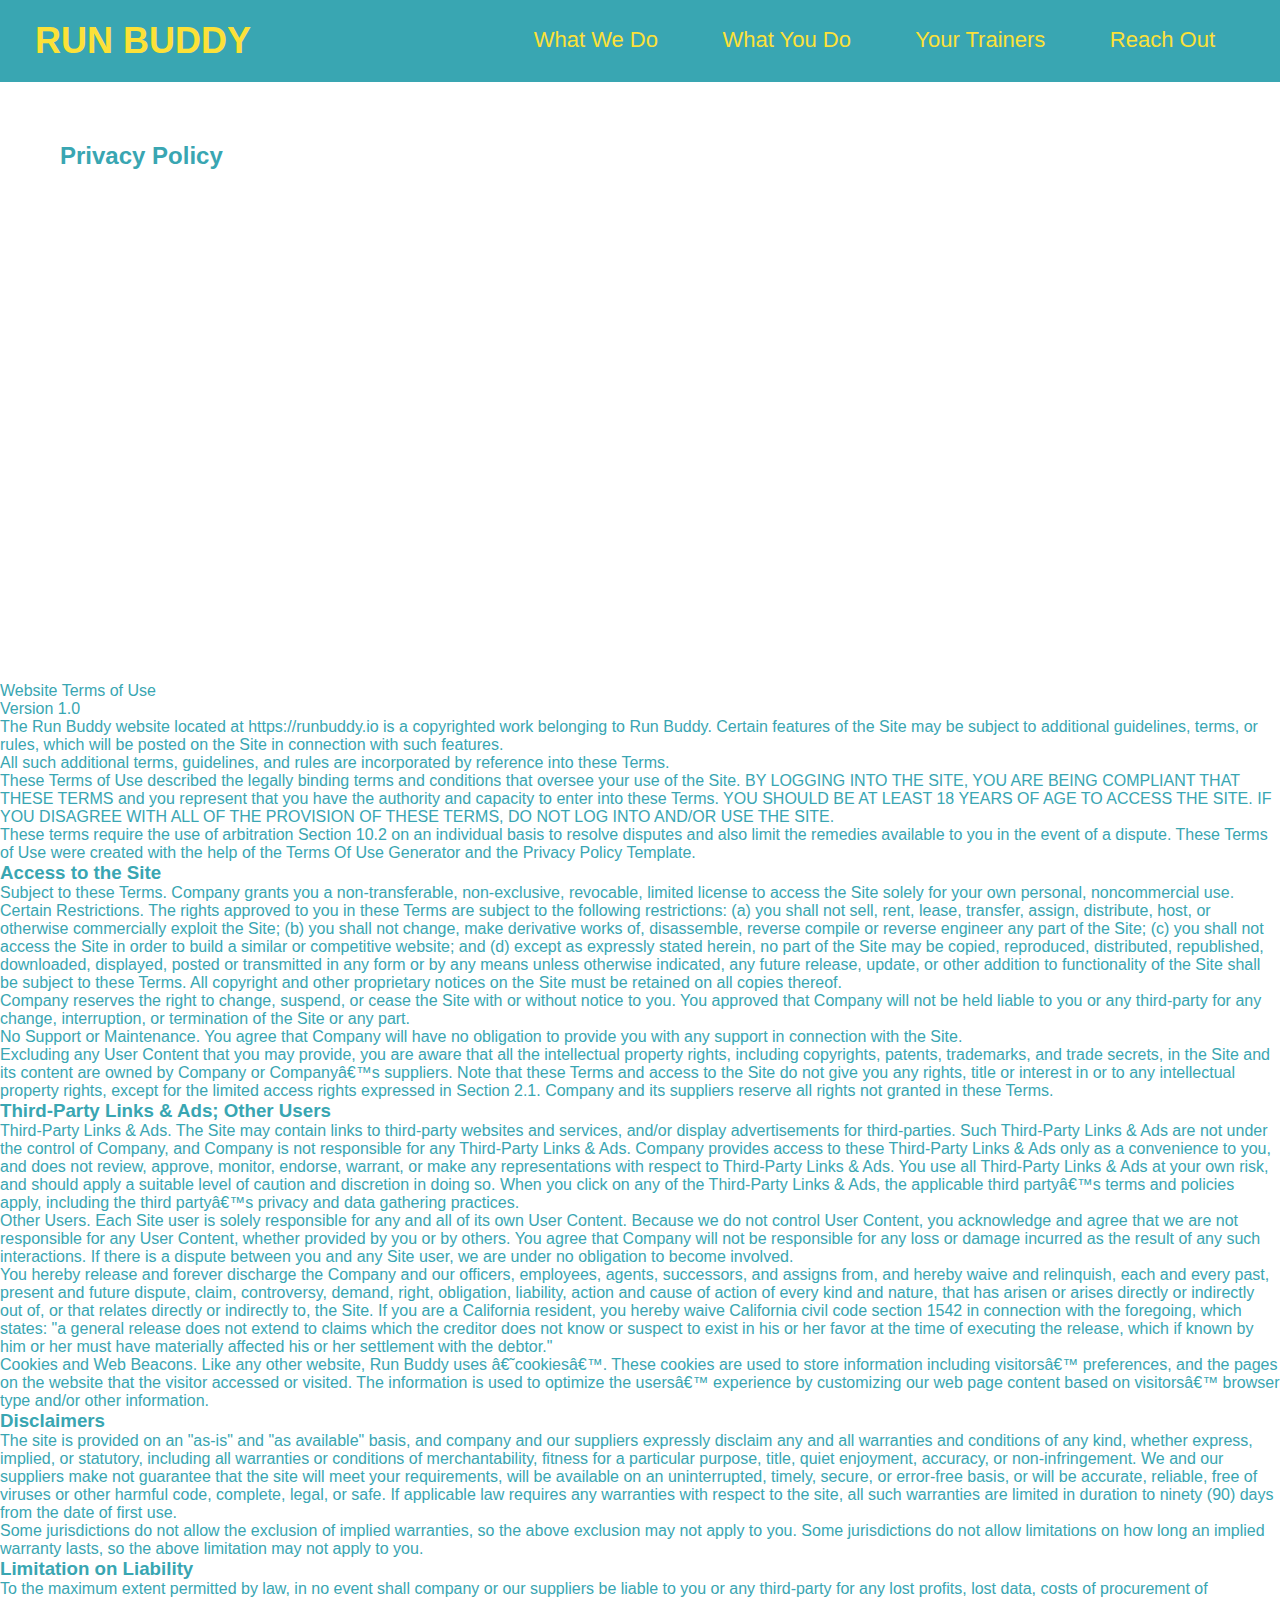
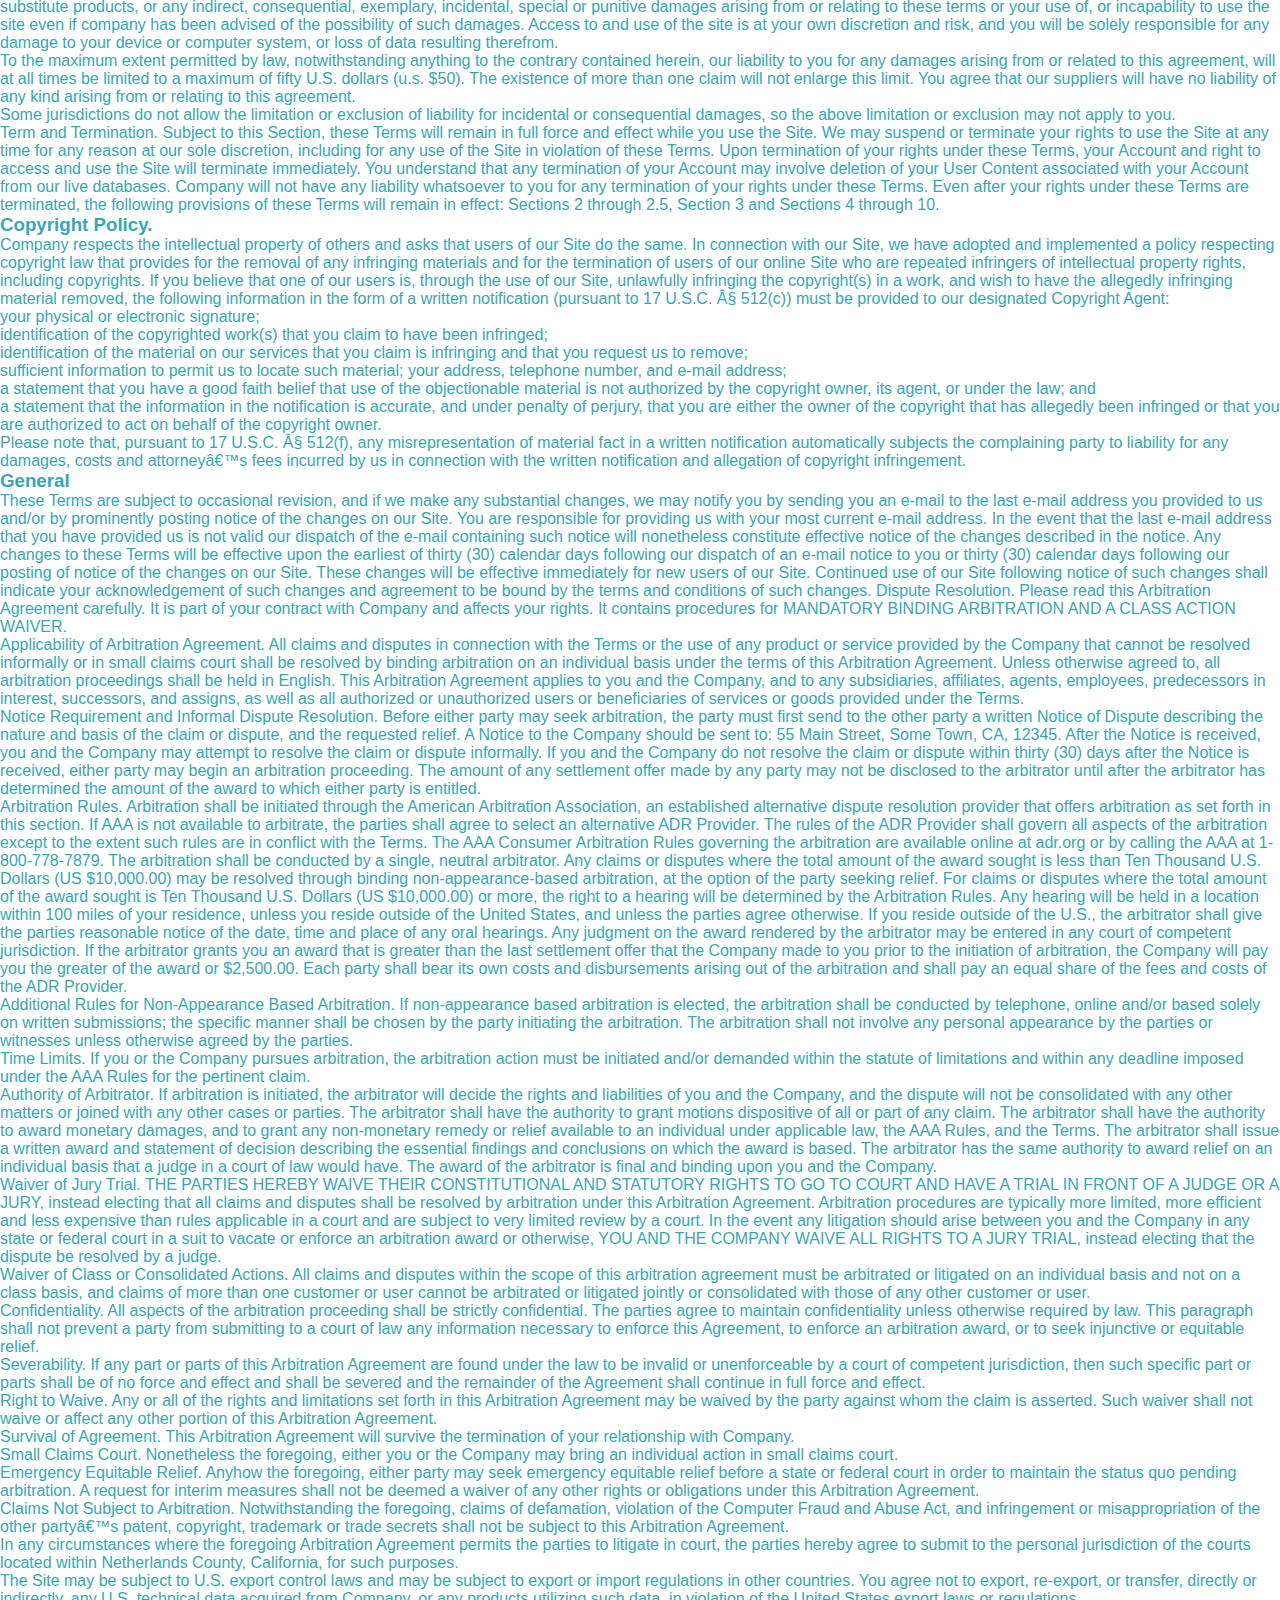
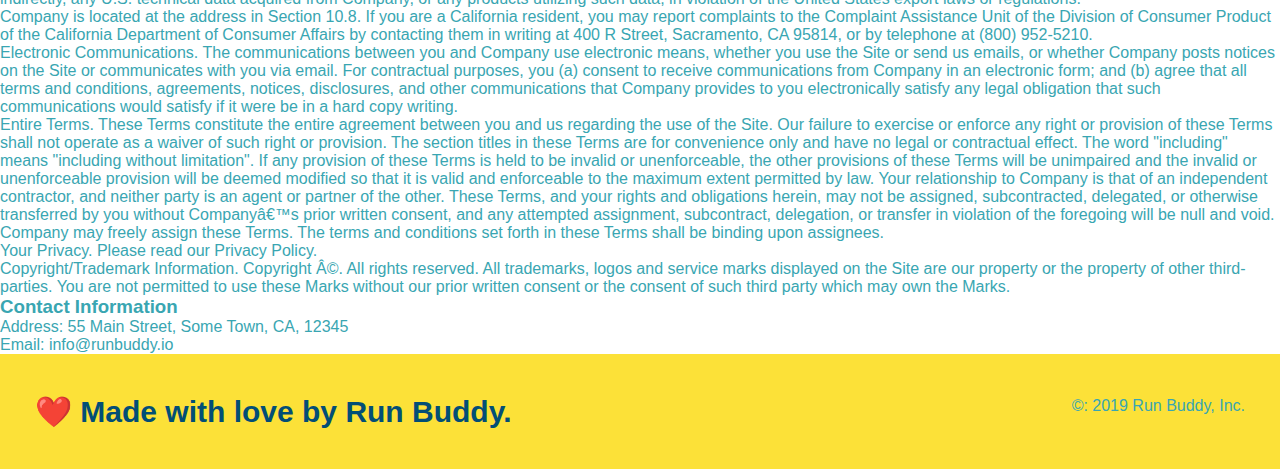
==== privacy-policy.html @ ba77aa6f "lesson 7" ====
<!DOCTYPE html>
<html lang="en">
    <head>
        <meta charset="UTF-8">
        <title>Privacy Policy - Run Buddy</title>
        <!-- link css file-->
        <link rel="stylesheet" href="./assets/css/style.css" />
        <link rel="stylesheet" href="./assets/css/secondary-styles.css" />
    </head>

    <body>
        <!-- navigation -->
        <header>
            <h1>
                <a href="/">RUN BUDDY</a>
            </h1>
            <nav>
                <!-- Unordered list element -->
                <ul>
                    <!-- List item element -->
                    <li>
                        <!-- Anchor element -->
                        <a href="./index.html#what-we-do">What We Do</a>
                    </li>
                    <li>
                        <a href="./index.html#what-you-do">What You Do</a>
                    </li>
                    <li>
                        <a href="./index.html#your-trainers">Your Trainers</a>
                    </li>
                    <li>
                        <a href="./index.html#reach-out">Reach Out</a>
                    </li>
                </ul>
            </nav>
        </header>

        <!-- Hero Section-->
        <section class="hero">
            <h2 class="page-title">
                Privacy Policy
            </h2>
        </section>

        <article class="secondary-content">
            
      <p>
        Website Terms of Use
      </p>

      <p>
        Version 1.0
      </p>

      <p>
        The Run Buddy website located at https://runbuddy.io is a copyrighted work belonging to Run Buddy. Certain
        features of the Site may be subject to additional guidelines, terms, or rules, which will be posted on the Site
        in connection with such features.
      </p>

      <p>
        All such additional terms, guidelines, and rules are incorporated by reference into these Terms.
      </p>

      <p>
        These Terms of Use described the legally binding terms and conditions that oversee your use of the Site. BY
        LOGGING INTO THE SITE, YOU ARE BEING COMPLIANT THAT THESE TERMS and you represent that you have the authority
        and capacity to enter into these Terms. YOU SHOULD BE AT LEAST 18 YEARS OF AGE TO ACCESS THE SITE. IF YOU
        DISAGREE WITH ALL OF THE PROVISION OF THESE TERMS, DO NOT LOG INTO AND/OR USE THE SITE.
      </p>

      <p>
        These terms require the use of arbitration Section 10.2 on an individual basis to resolve disputes and also
        limit the remedies available to you in the event of a dispute. These Terms of Use were created with the help of
        the Terms Of Use Generator and the Privacy Policy Template.
      </p>

      <h3>
        Access to the Site
      </h3>

      <p>
        Subject to these Terms. Company grants you a non-transferable, non-exclusive, revocable, limited license to
        access the Site solely for your own personal, noncommercial use.
      </p>

      <p>
        Certain Restrictions. The rights approved to you in these Terms are subject to the following restrictions: (a)
        you shall not sell, rent, lease, transfer, assign, distribute, host, or otherwise commercially exploit the Site;
        (b) you shall not change, make derivative works of, disassemble, reverse compile or reverse engineer any part of
        the Site; (c) you shall not access the Site in order to build a similar or competitive website; and (d) except
        as expressly stated herein, no part of the Site may be copied, reproduced, distributed, republished, downloaded,
        displayed, posted or transmitted in any form or by any means unless otherwise indicated, any future release,
        update, or other addition to functionality of the Site shall be subject to these Terms. All copyright and other
        proprietary notices on the Site must be retained on all copies thereof.
      </p>

      <p>
        Company reserves the right to change, suspend, or cease the Site with or without notice to you. You approved
        that Company will not be held liable to you or any third-party for any change, interruption, or termination of
        the Site or any part.
      </p>

      <p>
        No Support or Maintenance. You agree that Company will have no obligation to provide you with any support in
        connection with the Site.
      </p>

      <p>
        Excluding any User Content that you may provide, you are aware that all the intellectual property rights,
        including copyrights, patents, trademarks, and trade secrets, in the Site and its content are owned by Company
        or Companyâ€™s suppliers. Note that these Terms and access to the Site do not give you any rights, title or
        interest in or to any intellectual property rights, except for the limited access rights expressed in Section
        2.1. Company and its suppliers reserve all rights not granted in these Terms.
      </p>

      <h3>
        Third-Party Links & Ads; Other Users
      </h3>

      <p>
        Third-Party Links & Ads. The Site may contain links to third-party websites and services, and/or display
        advertisements for third-parties. Such Third-Party Links & Ads are not under the control of Company, and Company
        is not responsible for any Third-Party Links & Ads. Company provides access to these Third-Party Links & Ads
        only as a convenience to you, and does not review, approve, monitor, endorse, warrant, or make any
        representations with respect to Third-Party Links & Ads. You use all Third-Party Links & Ads at your own risk,
        and should apply a suitable level of caution and discretion in doing so. When you click on any of the
        Third-Party Links & Ads, the applicable third partyâ€™s terms and policies apply, including the third partyâ€™s
        privacy and data gathering practices.
      </p>

      <p>
        Other Users. Each Site user is solely responsible for any and all of its own User Content. Because we do not
        control User Content, you acknowledge and agree that we are not responsible for any User Content, whether
        provided by you or by others. You agree that Company will not be responsible for any loss or damage incurred as
        the result of any such interactions. If there is a dispute between you and any Site user, we are under no
        obligation to become involved.
      </p>

      <p>
        You hereby release and forever discharge the Company and our officers, employees, agents, successors, and
        assigns from, and hereby waive and relinquish, each and every past, present and future dispute, claim,
        controversy, demand, right, obligation, liability, action and cause of action of every kind and nature, that has
        arisen or arises directly or indirectly out of, or that relates directly or indirectly to, the Site. If you are
        a California resident, you hereby waive California civil code section 1542 in connection with the foregoing,
        which states: "a general release does not extend to claims which the creditor does not know or suspect to exist
        in his or her favor at the time of executing the release, which if known by him or her must have materially
        affected his or her settlement with the debtor."
      </p>

      <p>
        Cookies and Web Beacons. Like any other website, Run Buddy uses â€˜cookiesâ€™. These cookies are used to store
        information including visitorsâ€™ preferences, and the pages on the website that the visitor accessed or visited.
        The information is used to optimize the usersâ€™ experience by customizing our web page content based on visitorsâ€™
        browser type and/or other information.
      </p>

      <h3>
        Disclaimers
      </h3>

      <p>
        The site is provided on an "as-is" and "as available" basis, and company and our suppliers expressly disclaim
        any and all warranties and conditions of any kind, whether express, implied, or statutory, including all
        warranties or conditions of merchantability, fitness for a particular purpose, title, quiet enjoyment, accuracy,
        or non-infringement. We and our suppliers make not guarantee that the site will meet your requirements, will be
        available on an uninterrupted, timely, secure, or error-free basis, or will be accurate, reliable, free of
        viruses or other harmful code, complete, legal, or safe. If applicable law requires any warranties with respect
        to the site, all such warranties are limited in duration to ninety (90) days from the date of first use.
      </p>

      <p>
        Some jurisdictions do not allow the exclusion of implied warranties, so the above exclusion may not apply to
        you. Some jurisdictions do not allow limitations on how long an implied warranty lasts, so the above limitation
        may not apply to you.
      </p>

      <h3>
        Limitation on Liability
      </h3>

      <p>
        To the maximum extent permitted by law, in no event shall company or our suppliers be liable to you or any
        third-party for any lost profits, lost data, costs of procurement of substitute products, or any indirect,
        consequential, exemplary, incidental, special or punitive damages arising from or relating to these terms or
        your use of, or incapability to use the site even if company has been advised of the possibility of such
        damages. Access to and use of the site is at your own discretion and risk, and you will be solely responsible
        for any damage to your device or computer system, or loss of data resulting therefrom.
      </p>

      <p>
        To the maximum extent permitted by law, notwithstanding anything to the contrary contained herein, our liability
        to you for any damages arising from or related to this agreement, will at all times be limited to a maximum of
        fifty U.S. dollars (u.s. $50). The existence of more than one claim will not enlarge this limit. You agree that
        our suppliers will have no liability of any kind arising from or relating to this agreement.
      </p>

      <p>
        Some jurisdictions do not allow the limitation or exclusion of liability for incidental or consequential
        damages, so the above limitation or exclusion may not apply to you.
      </p>

      <p>
        Term and Termination. Subject to this Section, these Terms will remain in full force and effect while you use
        the Site. We may suspend or terminate your rights to use the Site at any time for any reason at our sole
        discretion, including for any use of the Site in violation of these Terms. Upon termination of your rights under
        these Terms, your Account and right to access and use the Site will terminate immediately. You understand that
        any termination of your Account may involve deletion of your User Content associated with your Account from our
        live databases. Company will not have any liability whatsoever to you for any termination of your rights under
        these Terms. Even after your rights under these Terms are terminated, the following provisions of these Terms
        will remain in effect: Sections 2 through 2.5, Section 3 and Sections 4 through 10.
      </p>

      <h3>
        Copyright Policy.
      </h3>

      <p>
        Company respects the intellectual property of others and asks that users of our Site do the same. In connection
        with our Site, we have adopted and implemented a policy respecting copyright law that provides for the removal
        of any infringing materials and for the termination of users of our online Site who are repeated infringers of
        intellectual property rights, including copyrights. If you believe that one of our users is, through the use of
        our Site, unlawfully infringing the copyright(s) in a work, and wish to have the allegedly infringing material
        removed, the following information in the form of a written notification (pursuant to 17 U.S.C. Â§ 512(c)) must
        be provided to our designated Copyright Agent:
      </p>

      <ul>
        <li>
          your physical or electronic signature;
        </li>
        <li>
          identification of the copyrighted work(s) that you claim to have been infringed;
        </li>
        <li>
          identification of the material on our services that you claim is infringing and that you request us to remove;
        </li>
        <li>
          sufficient information to permit us to locate such material; your address, telephone number, and e-mail
          address;
        </li>
        <li>
          a statement that you have a good faith belief that use of the objectionable material is not authorized by the
          copyright owner, its agent, or under the law; and
        </li>
        <li>
          a statement that the information in the notification is accurate, and under penalty of perjury, that you are
          either the owner of the copyright that has allegedly been infringed or that you are authorized to act on
          behalf of the copyright owner.
        </li>
      </ul>

      <p>
        Please note that, pursuant to 17 U.S.C. Â§ 512(f), any misrepresentation of material fact in a written
        notification automatically subjects the complaining party to liability for any damages, costs and attorneyâ€™s
        fees incurred by us in connection with the written notification and allegation of copyright infringement.
      </p>

      <h3>
        General
      </h3>

      <p>
        These Terms are subject to occasional revision, and if we make any substantial changes, we may notify you by
        sending you an e-mail to the last e-mail address you provided to us and/or by prominently posting notice of the
        changes on our Site. You are responsible for providing us with your most current e-mail address. In the event
        that the last e-mail address that you have provided us is not valid our dispatch of the e-mail containing such
        notice will nonetheless constitute effective notice of the changes described in the notice. Any changes to these
        Terms will be effective upon the earliest of thirty (30) calendar days following our dispatch of an e-mail
        notice to you or thirty (30) calendar days following our posting of notice of the changes on our Site. These
        changes will be effective immediately for new users of our Site. Continued use of our Site following notice of
        such changes shall indicate your acknowledgement of such changes and agreement to be bound by the terms and
        conditions of such changes. Dispute Resolution. Please read this Arbitration Agreement carefully. It is part of
        your contract with Company and affects your rights. It contains procedures for MANDATORY BINDING ARBITRATION AND
        A CLASS ACTION WAIVER.
      </p>

      <p>
        Applicability of Arbitration Agreement. All claims and disputes in connection with the Terms or the use of any
        product or service provided by the Company that cannot be resolved informally or in small claims court shall be
        resolved by binding arbitration on an individual basis under the terms of this Arbitration Agreement. Unless
        otherwise agreed to, all arbitration proceedings shall be held in English. This Arbitration Agreement applies to
        you and the Company, and to any subsidiaries, affiliates, agents, employees, predecessors in interest,
        successors, and assigns, as well as all authorized or unauthorized users or beneficiaries of services or goods
        provided under the Terms.
      </p>

      <p>
        Notice Requirement and Informal Dispute Resolution. Before either party may seek arbitration, the party must
        first send to the other party a written Notice of Dispute describing the nature and basis of the claim or
        dispute, and the requested relief. A Notice to the Company should be sent to: 55 Main Street, Some Town, CA,
        12345. After the Notice is received, you and the Company may attempt to resolve the claim or dispute informally.
        If you and the Company do not resolve the claim or dispute within thirty (30) days after the Notice is received,
        either party may begin an arbitration proceeding. The amount of any settlement offer made by any party may not
        be disclosed to the arbitrator until after the arbitrator has determined the amount of the award to which either
        party is entitled.
      </p>

      <p>
        Arbitration Rules. Arbitration shall be initiated through the American Arbitration Association, an established
        alternative dispute resolution provider that offers arbitration as set forth in this section. If AAA is not
        available to arbitrate, the parties shall agree to select an alternative ADR Provider. The rules of the ADR
        Provider shall govern all aspects of the arbitration except to the extent such rules are in conflict with the
        Terms. The AAA Consumer Arbitration Rules governing the arbitration are available online at adr.org or by
        calling the AAA at 1-800-778-7879. The arbitration shall be conducted by a single, neutral arbitrator. Any
        claims or disputes where the total amount of the award sought is less than Ten Thousand U.S. Dollars (US
        $10,000.00) may be resolved through binding non-appearance-based arbitration, at the option of the party seeking
        relief. For claims or disputes where the total amount of the award sought is Ten Thousand U.S. Dollars (US
        $10,000.00) or more, the right to a hearing will be determined by the Arbitration Rules. Any hearing will be
        held in a location within 100 miles of your residence, unless you reside outside of the United States, and
        unless the parties agree otherwise. If you reside outside of the U.S., the arbitrator shall give the parties
        reasonable notice of the date, time and place of any oral hearings. Any judgment on the award rendered by the
        arbitrator may be entered in any court of competent jurisdiction. If the arbitrator grants you an award that is
        greater than the last settlement offer that the Company made to you prior to the initiation of arbitration, the
        Company will pay you the greater of the award or $2,500.00. Each party shall bear its own costs and
        disbursements arising out of the arbitration and shall pay an equal share of the fees and costs of the ADR
        Provider.
      </p>

      <p>
        Additional Rules for Non-Appearance Based Arbitration. If non-appearance based arbitration is elected, the
        arbitration shall be conducted by telephone, online and/or based solely on written submissions; the specific
        manner shall be chosen by the party initiating the arbitration. The arbitration shall not involve any personal
        appearance by the parties or witnesses unless otherwise agreed by the parties.
      </p>

      <p>
        Time Limits. If you or the Company pursues arbitration, the arbitration action must be initiated and/or demanded
        within the statute of limitations and within any deadline imposed under the AAA Rules for the pertinent claim.
      </p>

      <p>
        Authority of Arbitrator. If arbitration is initiated, the arbitrator will decide the rights and liabilities of
        you and the Company, and the dispute will not be consolidated with any other matters or joined with any other
        cases or parties. The arbitrator shall have the authority to grant motions dispositive of all or part of any
        claim. The arbitrator shall have the authority to award monetary damages, and to grant any non-monetary remedy
        or relief available to an individual under applicable law, the AAA Rules, and the Terms. The arbitrator shall
        issue a written award and statement of decision describing the essential findings and conclusions on which the
        award is based. The arbitrator has the same authority to award relief on an individual basis that a judge in a
        court of law would have. The award of the arbitrator is final and binding upon you and the Company.
      </p>

      <p>
        Waiver of Jury Trial. THE PARTIES HEREBY WAIVE THEIR CONSTITUTIONAL AND STATUTORY RIGHTS TO GO TO COURT AND HAVE
        A TRIAL IN FRONT OF A JUDGE OR A JURY, instead electing that all claims and disputes shall be resolved by
        arbitration under this Arbitration Agreement. Arbitration procedures are typically more limited, more efficient
        and less expensive than rules applicable in a court and are subject to very limited review by a court. In the
        event any litigation should arise between you and the Company in any state or federal court in a suit to vacate
        or enforce an arbitration award or otherwise, YOU AND THE COMPANY WAIVE ALL RIGHTS TO A JURY TRIAL, instead
        electing that the dispute be resolved by a judge.
      </p>

      <p>
        Waiver of Class or Consolidated Actions. All claims and disputes within the scope of this arbitration agreement
        must be arbitrated or litigated on an individual basis and not on a class basis, and claims of more than one
        customer or user cannot be arbitrated or litigated jointly or consolidated with those of any other customer or
        user.
      </p>

      <p>
        Confidentiality. All aspects of the arbitration proceeding shall be strictly confidential. The parties agree to
        maintain confidentiality unless otherwise required by law. This paragraph shall not prevent a party from
        submitting to a court of law any information necessary to enforce this Agreement, to enforce an arbitration
        award, or to seek injunctive or equitable relief.
      </p>

      <p>
        Severability. If any part or parts of this Arbitration Agreement are found under the law to be invalid or
        unenforceable by a court of competent jurisdiction, then such specific part or parts shall be of no force and
        effect and shall be severed and the remainder of the Agreement shall continue in full force and effect.
      </p>

      <p>
        Right to Waive. Any or all of the rights and limitations set forth in this Arbitration Agreement may be waived
        by the party against whom the claim is asserted. Such waiver shall not waive or affect any other portion of this
        Arbitration Agreement.
      </p>

      <p>
        Survival of Agreement. This Arbitration Agreement will survive the termination of your relationship with
        Company.
      </p>

      <p>
        Small Claims Court. Nonetheless the foregoing, either you or the Company may bring an individual action in small
        claims court.
      </p>

      <p>
        Emergency Equitable Relief. Anyhow the foregoing, either party may seek emergency equitable relief before a
        state or federal court in order to maintain the status quo pending arbitration. A request for interim measures
        shall not be deemed a waiver of any other rights or obligations under this Arbitration Agreement.
      </p>

      <p>
        Claims Not Subject to Arbitration. Notwithstanding the foregoing, claims of defamation, violation of the
        Computer Fraud and Abuse Act, and infringement or misappropriation of the other partyâ€™s patent, copyright,
        trademark or trade secrets shall not be subject to this Arbitration Agreement.
      </p>

      <p>
        In any circumstances where the foregoing Arbitration Agreement permits the parties to litigate in court, the
        parties hereby agree to submit to the personal jurisdiction of the courts located within Netherlands County,
        California, for such purposes.
      </p>

      <p>
        The Site may be subject to U.S. export control laws and may be subject to export or import regulations in other
        countries. You agree not to export, re-export, or transfer, directly or indirectly, any U.S. technical data
        acquired from Company, or any products utilizing such data, in violation of the United States export laws or
        regulations.
      </p>

      <p>
        Company is located at the address in Section 10.8. If you are a California resident, you may report complaints
        to the Complaint Assistance Unit of the Division of Consumer Product of the California Department of Consumer
        Affairs by contacting them in writing at 400 R Street, Sacramento, CA 95814, or by telephone at (800) 952-5210.
      </p>

      <p>
        Electronic Communications. The communications between you and Company use electronic means, whether you use the
        Site or send us emails, or whether Company posts notices on the Site or communicates with you via email. For
        contractual purposes, you (a) consent to receive communications from Company in an electronic form; and (b)
        agree that all terms and conditions, agreements, notices, disclosures, and other communications that Company
        provides to you electronically satisfy any legal obligation that such communications would satisfy if it were be
        in a hard copy writing.
      </p>

      <p>
        Entire Terms. These Terms constitute the entire agreement between you and us regarding the use of the Site. Our
        failure to exercise or enforce any right or provision of these Terms shall not operate as a waiver of such right
        or provision. The section titles in these Terms are for convenience only and have no legal or contractual
        effect. The word "including" means "including without limitation". If any provision of these Terms is held to be
        invalid or unenforceable, the other provisions of these Terms will be unimpaired and the invalid or
        unenforceable provision will be deemed modified so that it is valid and enforceable to the maximum extent
        permitted by law. Your relationship to Company is that of an independent contractor, and neither party is an
        agent or partner of the other. These Terms, and your rights and obligations herein, may not be assigned,
        subcontracted, delegated, or otherwise transferred by you without Companyâ€™s prior written consent, and any
        attempted assignment, subcontract, delegation, or transfer in violation of the foregoing will be null and void.
        Company may freely assign these Terms. The terms and conditions set forth in these Terms shall be binding upon
        assignees.
      </p>

      <p>
        Your Privacy. Please read our Privacy Policy.
      </p>

      <p>
        Copyright/Trademark Information. Copyright Â©. All rights reserved. All trademarks, logos and service marks
        displayed on the Site are our property or the property of other third-parties. You are not permitted to use
        these Marks without our prior written consent or the consent of such third party which may own the Marks.
      </p>

      <h3>
        Contact Information
      </h3>

      <p>
        Address: 55 Main Street, Some Town, CA, 12345
      </p>

      <p>
        Email: info@runbuddy.io
      </p>

        </article>

        <!-- footer -->
        <footer>
            <h2>❤️ Made with love by Run Buddy.</h2>
            <div>
                &copy: 2019 Run Buddy, Inc.
            </div>
        </footer>

    </body>
</html>
---- assets/css/style.css ----
/* apply global changes */
* {
    margin: 0;
    padding: 0;
    box-sizing: border-box;
}

/* apply styles to the <header> */
header {
    padding: 20px 35px;
    background-color: #39a6b2;
}

/* apply styles to the header <h1> element */
header h1 {
    font-weight: bold;
    font-size: 36px;
    color: #fce138;
    margin: 0;
    display: inline;
}

/* apply styles to the header <a> element*/
header a {
    text-decoration: none;
    color: #fce138;
}

/* apply styles to the header <nav> element */
header nav {
    float: right;
    margin: 7px 0;
}

/* apply styles to <nav> ul and li elements */
header nav ul li {
    display: inline;
}

/* apply styles to <nav> <a> elements */
header nav ul li a {
    margin: 0 30px;
    font-weight: lighter;
    font-size: 22px;
}

/* apply styles to the <body> */
body {
    /* more on this crazy alphanumerical value in a minute! */
    color: #39a6b2;
    font-family: Helvetica, Arial, sans-serif;
}

/* apply styles to the <footer> */
footer {
    background: #fce138;
    width: 100%;
    padding: 40px 35px;
}

/* apply styles to the <h2> element in the <footer> */
footer h2 {
    display: inline;
    color: #024e76;
    font-size: 30px;
    margin: 0;
}

/* apply styles to the <div> element in the <footer>*/
footer div {
    float: right;
    line-height: 1.5;
    text-align: right;
}
/* apply padding to section */
section {
    padding: 60px;
  }

  .section-title {
      font-size:55px;
      color: #024e76;
      margin-bottom: 35px;
      padding: 0 100px 20px 100px;
      display: inline-block;
      border-bottom: 3px solid;
  }

  .primary-border {
      border-color: #fce138;
  }

  .secondary-boarder {
      border-color: #39a6b2;
  }
  /* Hero Style Start */
.hero {
    background-image: url("../images/hero-bg.jpg");
    height: 600px;
    background-size: cover;
    background-position: center;
    position: relative;
}

.hero-form {
    background-color: #fce138;
    color: #024e76;
    padding: 20px;
    width: 500px;
    border-style: solid;
    border-width: 3px;
    border-color: #024e76;
    position: absolute;
    bottom: 120px;
    right: 140px;
}

.hero-form h3 {
    margin: 0px;
    font-size: 24px;
}

.hero-form p {
    margin: 5px 0 15px 0;
}

.form-input {
    border:1px solid #024e76;
    display: block;
    padding: 7x 15px;
    font-size: 16px;
    color: #024e76;
    width: 100%;
    margin-bottom: 15px;
}

.hero-form label {
    margin: 0 5px;
}

.hero-form button {
    color: #fce138;
    background-color: #024e76;
    border: none;
    padding: 10px 20px;
    font-size: 16px;
}

  /* HERO STYLES END */

  /* WHat We Do Section */
  .intro {
    text-align: center;
  }

  .intro p {
    line-height: 1.7;
    color: #39a6b2;
    width: 80%;
    font-size: 20px;
    margin: 0 auto;
  }

  /* What You Do sections */

  .steps {
      text-align: center;
      background: #fce138;
  }

  .steps div{
      margin-bottom: 80px;
  }

  .steps img {
      width: 15%;
      margin: 10px 0;
  }

  .steps h3 {
      color: #024e76;
      font-size: 46px;
      margin-top: 10px;
  }

  .steps p {
      color: #39a6b2;
      font-size: 23px;
  }

  .steps span {
      font-size: 38px;
  }

  .trainers {
      text-align: center;
  }

  .trainer {
    width: 900px;
    margin: 0 auto 30px auto;
    background: #024e76;
    color: #fce138;
    overflow: auto;
  }

  .trainer img {
      width: 35%;
      float: left;
  }

  .trainer-bio {
      padding: 35px;
      float: left;
      width: 65%;
  }

  .text-left {
      text-align: left;
  }

  .text-right {
      text-align: right;
  }

  .trainer-bio h3 {
      font-size: 32px;
      margin-bottom: 8px;
  }

  .trainer-bio h4 {
      font-weight: lighter;
      font-size: 26px;
      margin-bottom: 25px;
  }

  .trainer-bio p {
      font-size: 17px;
      line-height: 1.3;
  }
  .contact {
      text-align:center;
      background-color:#024e76;
  }

  .contact h2 {
      color: #fce138;
  }

  .contact-info iframe {
    width:400px;
    height: 400px;
}

  .contact-info div {
    width: 410px;
    display: inline-block;
    vertical-align: top;
    text-align: left;
    margin: 30px 0 0 60px;
    color: white;
  }
  
  .contact-info h3 {
    color: #fce138;
    font-size: 32px;
  }
  
  .contact-info p, .contact-info address {
    margin: 20px 0;
    line-height: 1.5;
    font-size: 20px;
    font-style: normal;
  }

  .contact-info a {
      color:#fce138;
  }
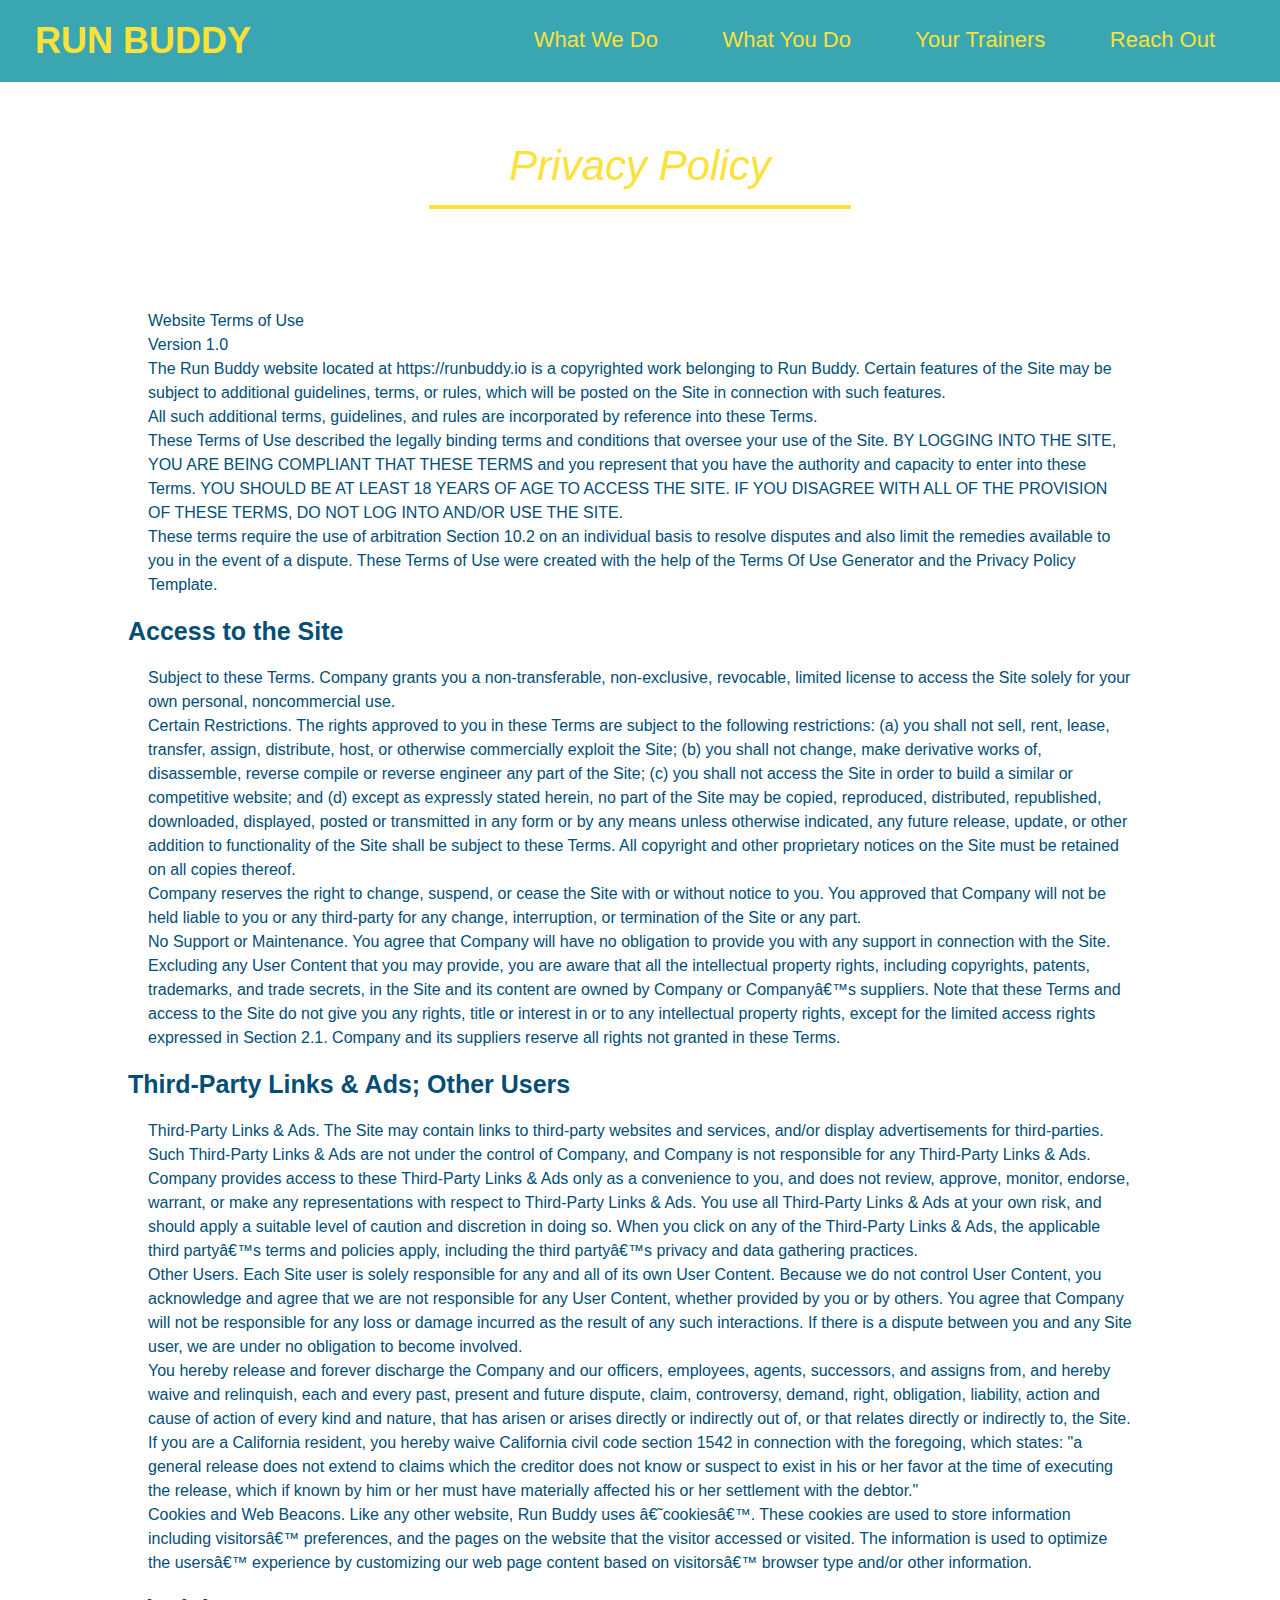
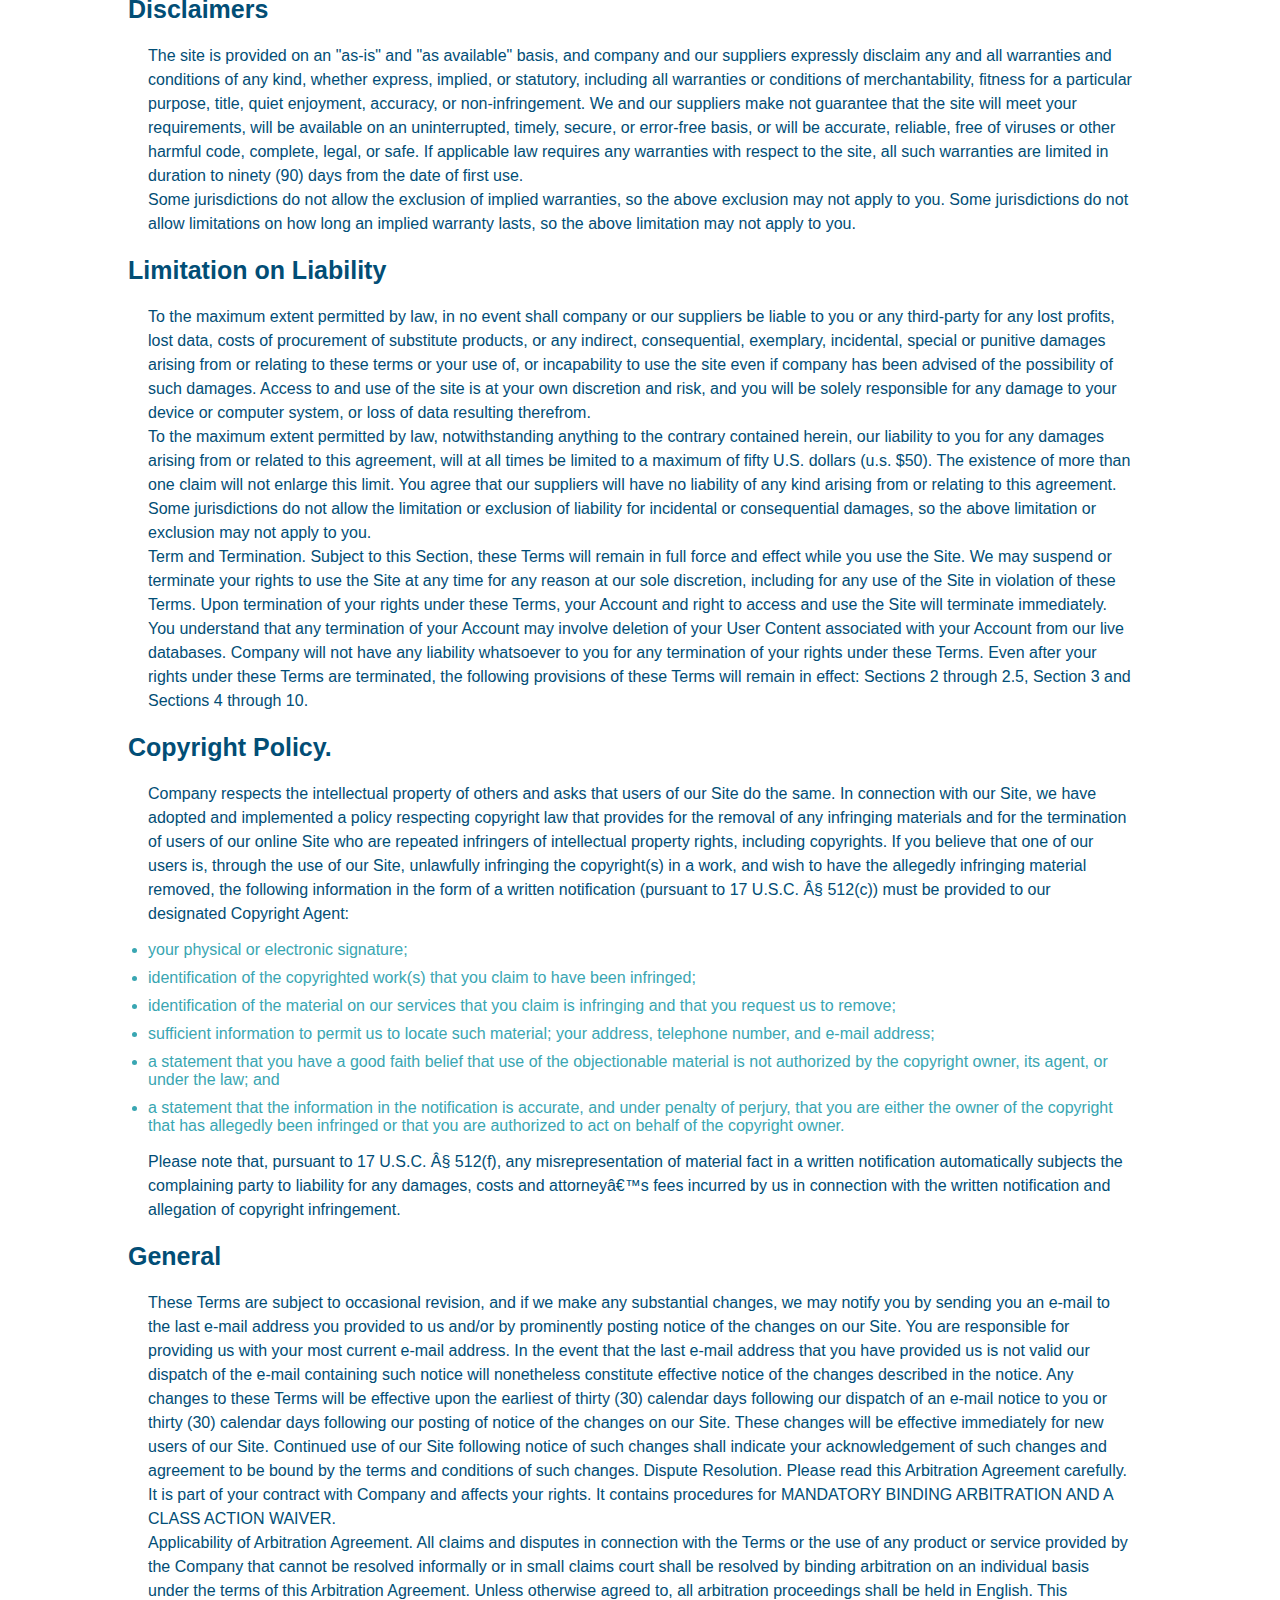
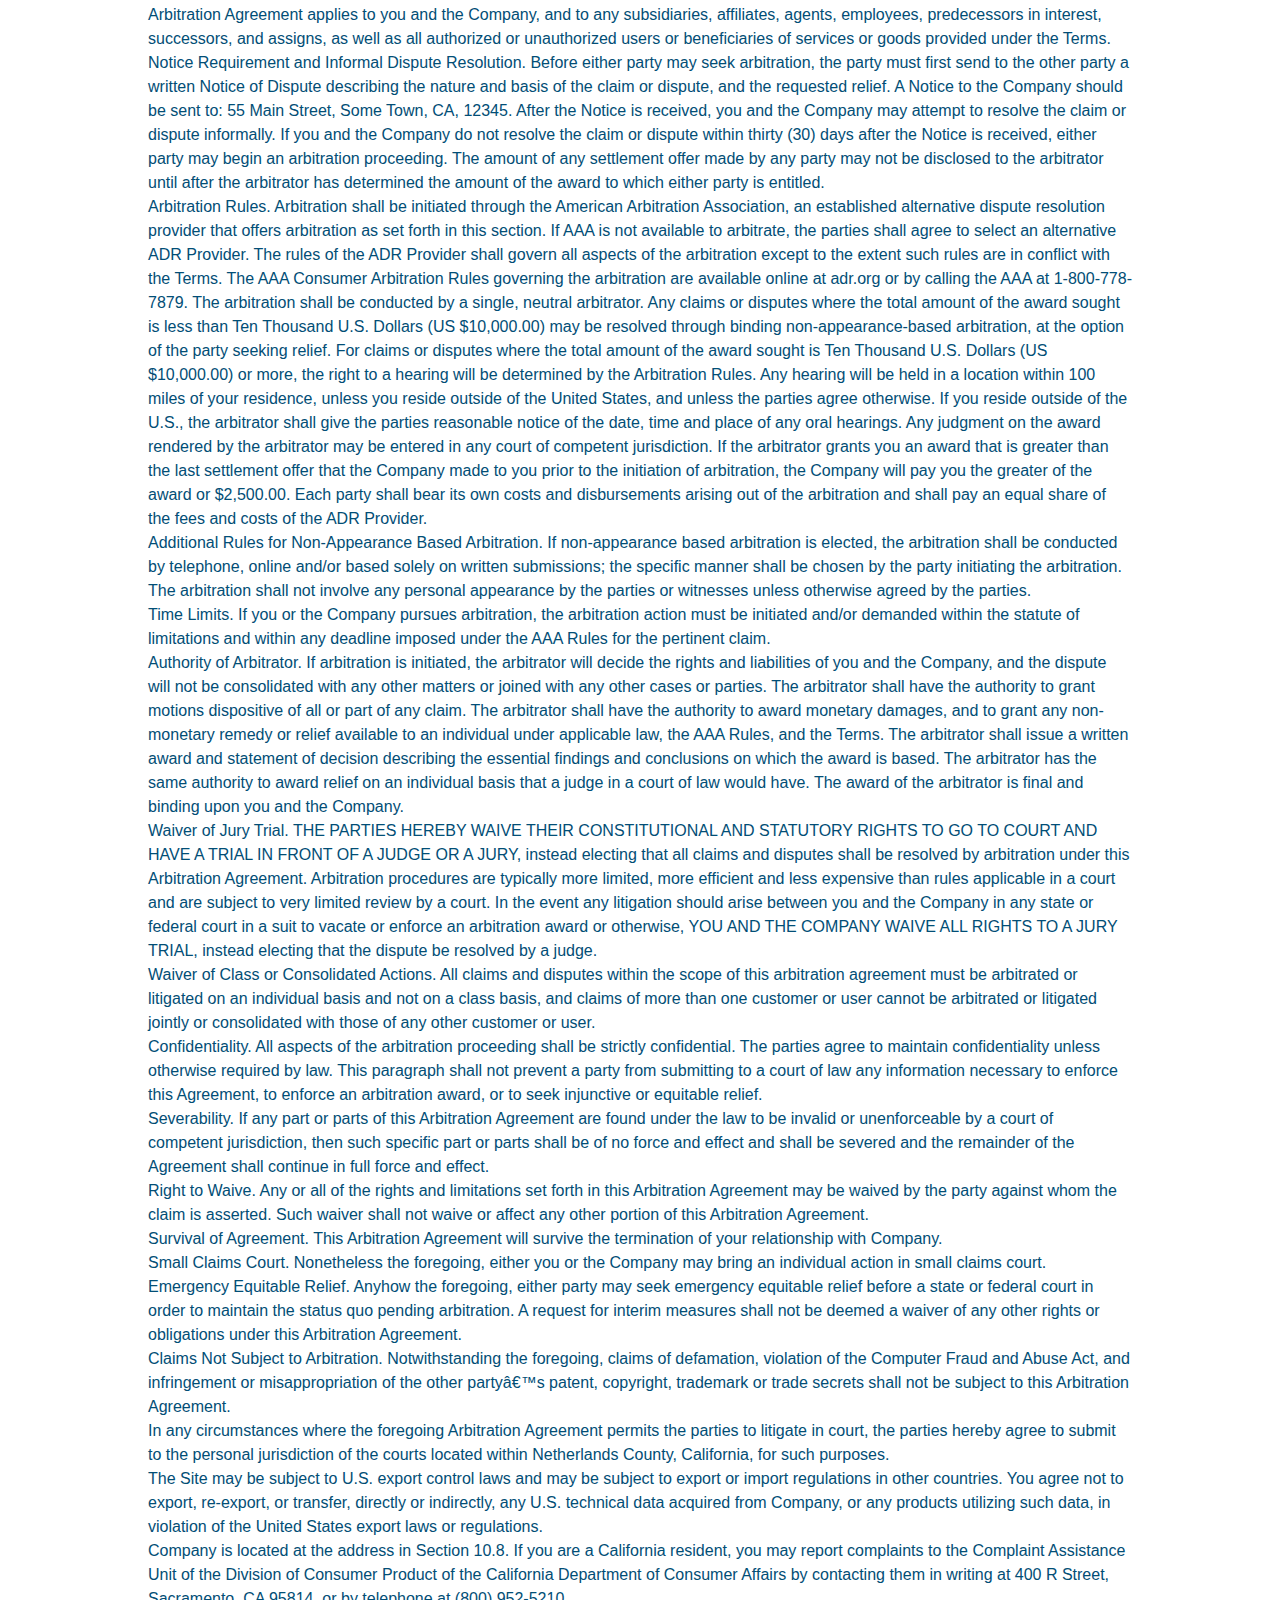
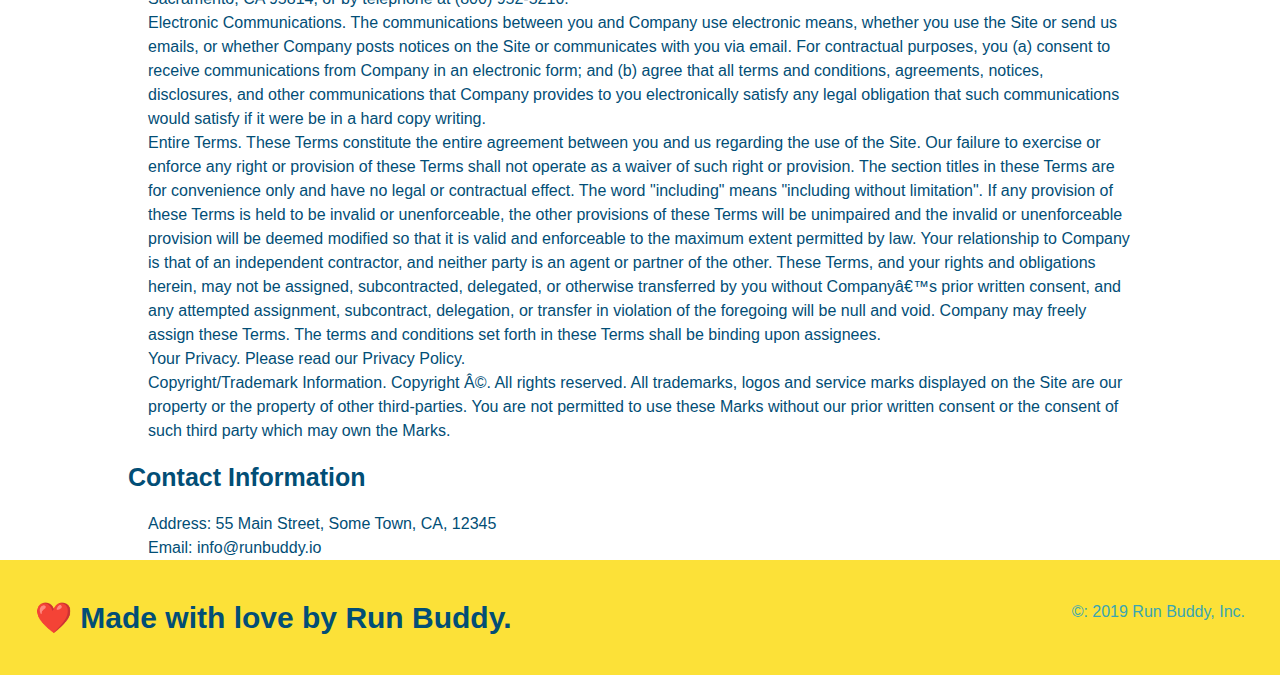
==== commit ac446503: "finish lesson 7" ====
--- a/privacy-policy.html
+++ b/privacy-policy.html
@@ -5,6 +5,7 @@
         <title>Privacy Policy - Run Buddy</title>
         <!-- link css file-->
         <link rel="stylesheet" href="./assets/css/style.css" />
+
         <link rel="stylesheet" href="./assets/css/secondary-styles.css" />
     </head>
 
@@ -42,426 +43,426 @@
             </h2>
         </section>
 
-        <article class="secondary-content">
-            
-      <p>
-        Website Terms of Use
-      </p>
-
-      <p>
-        Version 1.0
-      </p>
-
-      <p>
-        The Run Buddy website located at https://runbuddy.io is a copyrighted work belonging to Run Buddy. Certain
-        features of the Site may be subject to additional guidelines, terms, or rules, which will be posted on the Site
-        in connection with such features.
-      </p>
-
-      <p>
-        All such additional terms, guidelines, and rules are incorporated by reference into these Terms.
-      </p>
-
-      <p>
-        These Terms of Use described the legally binding terms and conditions that oversee your use of the Site. BY
-        LOGGING INTO THE SITE, YOU ARE BEING COMPLIANT THAT THESE TERMS and you represent that you have the authority
-        and capacity to enter into these Terms. YOU SHOULD BE AT LEAST 18 YEARS OF AGE TO ACCESS THE SITE. IF YOU
-        DISAGREE WITH ALL OF THE PROVISION OF THESE TERMS, DO NOT LOG INTO AND/OR USE THE SITE.
-      </p>
-
-      <p>
-        These terms require the use of arbitration Section 10.2 on an individual basis to resolve disputes and also
-        limit the remedies available to you in the event of a dispute. These Terms of Use were created with the help of
-        the Terms Of Use Generator and the Privacy Policy Template.
-      </p>
-
-      <h3>
-        Access to the Site
-      </h3>
-
-      <p>
-        Subject to these Terms. Company grants you a non-transferable, non-exclusive, revocable, limited license to
-        access the Site solely for your own personal, noncommercial use.
-      </p>
-
-      <p>
-        Certain Restrictions. The rights approved to you in these Terms are subject to the following restrictions: (a)
-        you shall not sell, rent, lease, transfer, assign, distribute, host, or otherwise commercially exploit the Site;
-        (b) you shall not change, make derivative works of, disassemble, reverse compile or reverse engineer any part of
-        the Site; (c) you shall not access the Site in order to build a similar or competitive website; and (d) except
-        as expressly stated herein, no part of the Site may be copied, reproduced, distributed, republished, downloaded,
-        displayed, posted or transmitted in any form or by any means unless otherwise indicated, any future release,
-        update, or other addition to functionality of the Site shall be subject to these Terms. All copyright and other
-        proprietary notices on the Site must be retained on all copies thereof.
-      </p>
-
-      <p>
-        Company reserves the right to change, suspend, or cease the Site with or without notice to you. You approved
-        that Company will not be held liable to you or any third-party for any change, interruption, or termination of
-        the Site or any part.
-      </p>
-
-      <p>
-        No Support or Maintenance. You agree that Company will have no obligation to provide you with any support in
-        connection with the Site.
-      </p>
-
-      <p>
-        Excluding any User Content that you may provide, you are aware that all the intellectual property rights,
-        including copyrights, patents, trademarks, and trade secrets, in the Site and its content are owned by Company
-        or Companyâ€™s suppliers. Note that these Terms and access to the Site do not give you any rights, title or
-        interest in or to any intellectual property rights, except for the limited access rights expressed in Section
-        2.1. Company and its suppliers reserve all rights not granted in these Terms.
-      </p>
-
-      <h3>
-        Third-Party Links & Ads; Other Users
-      </h3>
-
-      <p>
-        Third-Party Links & Ads. The Site may contain links to third-party websites and services, and/or display
-        advertisements for third-parties. Such Third-Party Links & Ads are not under the control of Company, and Company
-        is not responsible for any Third-Party Links & Ads. Company provides access to these Third-Party Links & Ads
-        only as a convenience to you, and does not review, approve, monitor, endorse, warrant, or make any
-        representations with respect to Third-Party Links & Ads. You use all Third-Party Links & Ads at your own risk,
-        and should apply a suitable level of caution and discretion in doing so. When you click on any of the
-        Third-Party Links & Ads, the applicable third partyâ€™s terms and policies apply, including the third partyâ€™s
-        privacy and data gathering practices.
-      </p>
-
-      <p>
-        Other Users. Each Site user is solely responsible for any and all of its own User Content. Because we do not
-        control User Content, you acknowledge and agree that we are not responsible for any User Content, whether
-        provided by you or by others. You agree that Company will not be responsible for any loss or damage incurred as
-        the result of any such interactions. If there is a dispute between you and any Site user, we are under no
-        obligation to become involved.
-      </p>
-
-      <p>
-        You hereby release and forever discharge the Company and our officers, employees, agents, successors, and
-        assigns from, and hereby waive and relinquish, each and every past, present and future dispute, claim,
-        controversy, demand, right, obligation, liability, action and cause of action of every kind and nature, that has
-        arisen or arises directly or indirectly out of, or that relates directly or indirectly to, the Site. If you are
-        a California resident, you hereby waive California civil code section 1542 in connection with the foregoing,
-        which states: "a general release does not extend to claims which the creditor does not know or suspect to exist
-        in his or her favor at the time of executing the release, which if known by him or her must have materially
-        affected his or her settlement with the debtor."
-      </p>
-
-      <p>
-        Cookies and Web Beacons. Like any other website, Run Buddy uses â€˜cookiesâ€™. These cookies are used to store
-        information including visitorsâ€™ preferences, and the pages on the website that the visitor accessed or visited.
-        The information is used to optimize the usersâ€™ experience by customizing our web page content based on visitorsâ€™
-        browser type and/or other information.
-      </p>
-
-      <h3>
-        Disclaimers
-      </h3>
-
-      <p>
-        The site is provided on an "as-is" and "as available" basis, and company and our suppliers expressly disclaim
-        any and all warranties and conditions of any kind, whether express, implied, or statutory, including all
-        warranties or conditions of merchantability, fitness for a particular purpose, title, quiet enjoyment, accuracy,
-        or non-infringement. We and our suppliers make not guarantee that the site will meet your requirements, will be
-        available on an uninterrupted, timely, secure, or error-free basis, or will be accurate, reliable, free of
-        viruses or other harmful code, complete, legal, or safe. If applicable law requires any warranties with respect
-        to the site, all such warranties are limited in duration to ninety (90) days from the date of first use.
-      </p>
-
-      <p>
-        Some jurisdictions do not allow the exclusion of implied warranties, so the above exclusion may not apply to
-        you. Some jurisdictions do not allow limitations on how long an implied warranty lasts, so the above limitation
-        may not apply to you.
-      </p>
-
-      <h3>
-        Limitation on Liability
-      </h3>
-
-      <p>
-        To the maximum extent permitted by law, in no event shall company or our suppliers be liable to you or any
-        third-party for any lost profits, lost data, costs of procurement of substitute products, or any indirect,
-        consequential, exemplary, incidental, special or punitive damages arising from or relating to these terms or
-        your use of, or incapability to use the site even if company has been advised of the possibility of such
-        damages. Access to and use of the site is at your own discretion and risk, and you will be solely responsible
-        for any damage to your device or computer system, or loss of data resulting therefrom.
-      </p>
-
-      <p>
-        To the maximum extent permitted by law, notwithstanding anything to the contrary contained herein, our liability
-        to you for any damages arising from or related to this agreement, will at all times be limited to a maximum of
-        fifty U.S. dollars (u.s. $50). The existence of more than one claim will not enlarge this limit. You agree that
-        our suppliers will have no liability of any kind arising from or relating to this agreement.
-      </p>
-
-      <p>
-        Some jurisdictions do not allow the limitation or exclusion of liability for incidental or consequential
-        damages, so the above limitation or exclusion may not apply to you.
-      </p>
-
-      <p>
-        Term and Termination. Subject to this Section, these Terms will remain in full force and effect while you use
-        the Site. We may suspend or terminate your rights to use the Site at any time for any reason at our sole
-        discretion, including for any use of the Site in violation of these Terms. Upon termination of your rights under
-        these Terms, your Account and right to access and use the Site will terminate immediately. You understand that
-        any termination of your Account may involve deletion of your User Content associated with your Account from our
-        live databases. Company will not have any liability whatsoever to you for any termination of your rights under
-        these Terms. Even after your rights under these Terms are terminated, the following provisions of these Terms
-        will remain in effect: Sections 2 through 2.5, Section 3 and Sections 4 through 10.
-      </p>
-
-      <h3>
-        Copyright Policy.
-      </h3>
-
-      <p>
-        Company respects the intellectual property of others and asks that users of our Site do the same. In connection
-        with our Site, we have adopted and implemented a policy respecting copyright law that provides for the removal
-        of any infringing materials and for the termination of users of our online Site who are repeated infringers of
-        intellectual property rights, including copyrights. If you believe that one of our users is, through the use of
-        our Site, unlawfully infringing the copyright(s) in a work, and wish to have the allegedly infringing material
-        removed, the following information in the form of a written notification (pursuant to 17 U.S.C. Â§ 512(c)) must
-        be provided to our designated Copyright Agent:
-      </p>
-
-      <ul>
-        <li>
-          your physical or electronic signature;
-        </li>
-        <li>
-          identification of the copyrighted work(s) that you claim to have been infringed;
-        </li>
-        <li>
-          identification of the material on our services that you claim is infringing and that you request us to remove;
-        </li>
-        <li>
-          sufficient information to permit us to locate such material; your address, telephone number, and e-mail
-          address;
-        </li>
-        <li>
-          a statement that you have a good faith belief that use of the objectionable material is not authorized by the
-          copyright owner, its agent, or under the law; and
-        </li>
-        <li>
-          a statement that the information in the notification is accurate, and under penalty of perjury, that you are
-          either the owner of the copyright that has allegedly been infringed or that you are authorized to act on
-          behalf of the copyright owner.
-        </li>
-      </ul>
-
-      <p>
-        Please note that, pursuant to 17 U.S.C. Â§ 512(f), any misrepresentation of material fact in a written
-        notification automatically subjects the complaining party to liability for any damages, costs and attorneyâ€™s
-        fees incurred by us in connection with the written notification and allegation of copyright infringement.
-      </p>
-
-      <h3>
-        General
-      </h3>
-
-      <p>
-        These Terms are subject to occasional revision, and if we make any substantial changes, we may notify you by
-        sending you an e-mail to the last e-mail address you provided to us and/or by prominently posting notice of the
-        changes on our Site. You are responsible for providing us with your most current e-mail address. In the event
-        that the last e-mail address that you have provided us is not valid our dispatch of the e-mail containing such
-        notice will nonetheless constitute effective notice of the changes described in the notice. Any changes to these
-        Terms will be effective upon the earliest of thirty (30) calendar days following our dispatch of an e-mail
-        notice to you or thirty (30) calendar days following our posting of notice of the changes on our Site. These
-        changes will be effective immediately for new users of our Site. Continued use of our Site following notice of
-        such changes shall indicate your acknowledgement of such changes and agreement to be bound by the terms and
-        conditions of such changes. Dispute Resolution. Please read this Arbitration Agreement carefully. It is part of
-        your contract with Company and affects your rights. It contains procedures for MANDATORY BINDING ARBITRATION AND
-        A CLASS ACTION WAIVER.
-      </p>
-
-      <p>
-        Applicability of Arbitration Agreement. All claims and disputes in connection with the Terms or the use of any
-        product or service provided by the Company that cannot be resolved informally or in small claims court shall be
-        resolved by binding arbitration on an individual basis under the terms of this Arbitration Agreement. Unless
-        otherwise agreed to, all arbitration proceedings shall be held in English. This Arbitration Agreement applies to
-        you and the Company, and to any subsidiaries, affiliates, agents, employees, predecessors in interest,
-        successors, and assigns, as well as all authorized or unauthorized users or beneficiaries of services or goods
-        provided under the Terms.
-      </p>
-
-      <p>
-        Notice Requirement and Informal Dispute Resolution. Before either party may seek arbitration, the party must
-        first send to the other party a written Notice of Dispute describing the nature and basis of the claim or
-        dispute, and the requested relief. A Notice to the Company should be sent to: 55 Main Street, Some Town, CA,
-        12345. After the Notice is received, you and the Company may attempt to resolve the claim or dispute informally.
-        If you and the Company do not resolve the claim or dispute within thirty (30) days after the Notice is received,
-        either party may begin an arbitration proceeding. The amount of any settlement offer made by any party may not
-        be disclosed to the arbitrator until after the arbitrator has determined the amount of the award to which either
-        party is entitled.
-      </p>
-
-      <p>
-        Arbitration Rules. Arbitration shall be initiated through the American Arbitration Association, an established
-        alternative dispute resolution provider that offers arbitration as set forth in this section. If AAA is not
-        available to arbitrate, the parties shall agree to select an alternative ADR Provider. The rules of the ADR
-        Provider shall govern all aspects of the arbitration except to the extent such rules are in conflict with the
-        Terms. The AAA Consumer Arbitration Rules governing the arbitration are available online at adr.org or by
-        calling the AAA at 1-800-778-7879. The arbitration shall be conducted by a single, neutral arbitrator. Any
-        claims or disputes where the total amount of the award sought is less than Ten Thousand U.S. Dollars (US
-        $10,000.00) may be resolved through binding non-appearance-based arbitration, at the option of the party seeking
-        relief. For claims or disputes where the total amount of the award sought is Ten Thousand U.S. Dollars (US
-        $10,000.00) or more, the right to a hearing will be determined by the Arbitration Rules. Any hearing will be
-        held in a location within 100 miles of your residence, unless you reside outside of the United States, and
-        unless the parties agree otherwise. If you reside outside of the U.S., the arbitrator shall give the parties
-        reasonable notice of the date, time and place of any oral hearings. Any judgment on the award rendered by the
-        arbitrator may be entered in any court of competent jurisdiction. If the arbitrator grants you an award that is
-        greater than the last settlement offer that the Company made to you prior to the initiation of arbitration, the
-        Company will pay you the greater of the award or $2,500.00. Each party shall bear its own costs and
-        disbursements arising out of the arbitration and shall pay an equal share of the fees and costs of the ADR
-        Provider.
-      </p>
-
-      <p>
-        Additional Rules for Non-Appearance Based Arbitration. If non-appearance based arbitration is elected, the
-        arbitration shall be conducted by telephone, online and/or based solely on written submissions; the specific
-        manner shall be chosen by the party initiating the arbitration. The arbitration shall not involve any personal
-        appearance by the parties or witnesses unless otherwise agreed by the parties.
-      </p>
-
-      <p>
-        Time Limits. If you or the Company pursues arbitration, the arbitration action must be initiated and/or demanded
-        within the statute of limitations and within any deadline imposed under the AAA Rules for the pertinent claim.
-      </p>
-
-      <p>
-        Authority of Arbitrator. If arbitration is initiated, the arbitrator will decide the rights and liabilities of
-        you and the Company, and the dispute will not be consolidated with any other matters or joined with any other
-        cases or parties. The arbitrator shall have the authority to grant motions dispositive of all or part of any
-        claim. The arbitrator shall have the authority to award monetary damages, and to grant any non-monetary remedy
-        or relief available to an individual under applicable law, the AAA Rules, and the Terms. The arbitrator shall
-        issue a written award and statement of decision describing the essential findings and conclusions on which the
-        award is based. The arbitrator has the same authority to award relief on an individual basis that a judge in a
-        court of law would have. The award of the arbitrator is final and binding upon you and the Company.
-      </p>
-
-      <p>
-        Waiver of Jury Trial. THE PARTIES HEREBY WAIVE THEIR CONSTITUTIONAL AND STATUTORY RIGHTS TO GO TO COURT AND HAVE
-        A TRIAL IN FRONT OF A JUDGE OR A JURY, instead electing that all claims and disputes shall be resolved by
-        arbitration under this Arbitration Agreement. Arbitration procedures are typically more limited, more efficient
-        and less expensive than rules applicable in a court and are subject to very limited review by a court. In the
-        event any litigation should arise between you and the Company in any state or federal court in a suit to vacate
-        or enforce an arbitration award or otherwise, YOU AND THE COMPANY WAIVE ALL RIGHTS TO A JURY TRIAL, instead
-        electing that the dispute be resolved by a judge.
-      </p>
-
-      <p>
-        Waiver of Class or Consolidated Actions. All claims and disputes within the scope of this arbitration agreement
-        must be arbitrated or litigated on an individual basis and not on a class basis, and claims of more than one
-        customer or user cannot be arbitrated or litigated jointly or consolidated with those of any other customer or
-        user.
-      </p>
-
-      <p>
-        Confidentiality. All aspects of the arbitration proceeding shall be strictly confidential. The parties agree to
-        maintain confidentiality unless otherwise required by law. This paragraph shall not prevent a party from
-        submitting to a court of law any information necessary to enforce this Agreement, to enforce an arbitration
-        award, or to seek injunctive or equitable relief.
-      </p>
-
-      <p>
-        Severability. If any part or parts of this Arbitration Agreement are found under the law to be invalid or
-        unenforceable by a court of competent jurisdiction, then such specific part or parts shall be of no force and
-        effect and shall be severed and the remainder of the Agreement shall continue in full force and effect.
-      </p>
-
-      <p>
-        Right to Waive. Any or all of the rights and limitations set forth in this Arbitration Agreement may be waived
-        by the party against whom the claim is asserted. Such waiver shall not waive or affect any other portion of this
-        Arbitration Agreement.
-      </p>
-
-      <p>
-        Survival of Agreement. This Arbitration Agreement will survive the termination of your relationship with
-        Company.
-      </p>
-
-      <p>
-        Small Claims Court. Nonetheless the foregoing, either you or the Company may bring an individual action in small
-        claims court.
-      </p>
-
-      <p>
-        Emergency Equitable Relief. Anyhow the foregoing, either party may seek emergency equitable relief before a
-        state or federal court in order to maintain the status quo pending arbitration. A request for interim measures
-        shall not be deemed a waiver of any other rights or obligations under this Arbitration Agreement.
-      </p>
-
-      <p>
-        Claims Not Subject to Arbitration. Notwithstanding the foregoing, claims of defamation, violation of the
-        Computer Fraud and Abuse Act, and infringement or misappropriation of the other partyâ€™s patent, copyright,
-        trademark or trade secrets shall not be subject to this Arbitration Agreement.
-      </p>
-
-      <p>
-        In any circumstances where the foregoing Arbitration Agreement permits the parties to litigate in court, the
-        parties hereby agree to submit to the personal jurisdiction of the courts located within Netherlands County,
-        California, for such purposes.
-      </p>
-
-      <p>
-        The Site may be subject to U.S. export control laws and may be subject to export or import regulations in other
-        countries. You agree not to export, re-export, or transfer, directly or indirectly, any U.S. technical data
-        acquired from Company, or any products utilizing such data, in violation of the United States export laws or
-        regulations.
-      </p>
-
-      <p>
-        Company is located at the address in Section 10.8. If you are a California resident, you may report complaints
-        to the Complaint Assistance Unit of the Division of Consumer Product of the California Department of Consumer
-        Affairs by contacting them in writing at 400 R Street, Sacramento, CA 95814, or by telephone at (800) 952-5210.
-      </p>
-
-      <p>
-        Electronic Communications. The communications between you and Company use electronic means, whether you use the
-        Site or send us emails, or whether Company posts notices on the Site or communicates with you via email. For
-        contractual purposes, you (a) consent to receive communications from Company in an electronic form; and (b)
-        agree that all terms and conditions, agreements, notices, disclosures, and other communications that Company
-        provides to you electronically satisfy any legal obligation that such communications would satisfy if it were be
-        in a hard copy writing.
-      </p>
-
-      <p>
-        Entire Terms. These Terms constitute the entire agreement between you and us regarding the use of the Site. Our
-        failure to exercise or enforce any right or provision of these Terms shall not operate as a waiver of such right
-        or provision. The section titles in these Terms are for convenience only and have no legal or contractual
-        effect. The word "including" means "including without limitation". If any provision of these Terms is held to be
-        invalid or unenforceable, the other provisions of these Terms will be unimpaired and the invalid or
-        unenforceable provision will be deemed modified so that it is valid and enforceable to the maximum extent
-        permitted by law. Your relationship to Company is that of an independent contractor, and neither party is an
-        agent or partner of the other. These Terms, and your rights and obligations herein, may not be assigned,
-        subcontracted, delegated, or otherwise transferred by you without Companyâ€™s prior written consent, and any
-        attempted assignment, subcontract, delegation, or transfer in violation of the foregoing will be null and void.
-        Company may freely assign these Terms. The terms and conditions set forth in these Terms shall be binding upon
-        assignees.
-      </p>
-
-      <p>
-        Your Privacy. Please read our Privacy Policy.
-      </p>
-
-      <p>
-        Copyright/Trademark Information. Copyright Â©. All rights reserved. All trademarks, logos and service marks
-        displayed on the Site are our property or the property of other third-parties. You are not permitted to use
-        these Marks without our prior written consent or the consent of such third party which may own the Marks.
-      </p>
-
-      <h3>
-        Contact Information
-      </h3>
-
-      <p>
-        Address: 55 Main Street, Some Town, CA, 12345
-      </p>
-
-      <p>
-        Email: info@runbuddy.io
-      </p>
+            <article class="secondary-content">
+                
+        <p>
+            Website Terms of Use
+        </p>
+
+        <p>
+            Version 1.0
+        </p>
+
+        <p>
+            The Run Buddy website located at https://runbuddy.io is a copyrighted work belonging to Run Buddy. Certain
+            features of the Site may be subject to additional guidelines, terms, or rules, which will be posted on the Site
+            in connection with such features.
+        </p>
+
+        <p>
+            All such additional terms, guidelines, and rules are incorporated by reference into these Terms.
+        </p>
+
+        <p>
+            These Terms of Use described the legally binding terms and conditions that oversee your use of the Site. BY
+            LOGGING INTO THE SITE, YOU ARE BEING COMPLIANT THAT THESE TERMS and you represent that you have the authority
+            and capacity to enter into these Terms. YOU SHOULD BE AT LEAST 18 YEARS OF AGE TO ACCESS THE SITE. IF YOU
+            DISAGREE WITH ALL OF THE PROVISION OF THESE TERMS, DO NOT LOG INTO AND/OR USE THE SITE.
+        </p>
+
+        <p>
+            These terms require the use of arbitration Section 10.2 on an individual basis to resolve disputes and also
+            limit the remedies available to you in the event of a dispute. These Terms of Use were created with the help of
+            the Terms Of Use Generator and the Privacy Policy Template.
+        </p>
+
+        <h3>
+            Access to the Site
+        </h3>
+
+        <p>
+            Subject to these Terms. Company grants you a non-transferable, non-exclusive, revocable, limited license to
+            access the Site solely for your own personal, noncommercial use.
+        </p>
+
+        <p>
+            Certain Restrictions. The rights approved to you in these Terms are subject to the following restrictions: (a)
+            you shall not sell, rent, lease, transfer, assign, distribute, host, or otherwise commercially exploit the Site;
+            (b) you shall not change, make derivative works of, disassemble, reverse compile or reverse engineer any part of
+            the Site; (c) you shall not access the Site in order to build a similar or competitive website; and (d) except
+            as expressly stated herein, no part of the Site may be copied, reproduced, distributed, republished, downloaded,
+            displayed, posted or transmitted in any form or by any means unless otherwise indicated, any future release,
+            update, or other addition to functionality of the Site shall be subject to these Terms. All copyright and other
+            proprietary notices on the Site must be retained on all copies thereof.
+        </p>
+
+        <p>
+            Company reserves the right to change, suspend, or cease the Site with or without notice to you. You approved
+            that Company will not be held liable to you or any third-party for any change, interruption, or termination of
+            the Site or any part.
+        </p>
+
+        <p>
+            No Support or Maintenance. You agree that Company will have no obligation to provide you with any support in
+            connection with the Site.
+        </p>
+
+        <p>
+            Excluding any User Content that you may provide, you are aware that all the intellectual property rights,
+            including copyrights, patents, trademarks, and trade secrets, in the Site and its content are owned by Company
+            or Companyâ€™s suppliers. Note that these Terms and access to the Site do not give you any rights, title or
+            interest in or to any intellectual property rights, except for the limited access rights expressed in Section
+            2.1. Company and its suppliers reserve all rights not granted in these Terms.
+        </p>
+
+        <h3>
+            Third-Party Links & Ads; Other Users
+        </h3>
+
+        <p>
+            Third-Party Links & Ads. The Site may contain links to third-party websites and services, and/or display
+            advertisements for third-parties. Such Third-Party Links & Ads are not under the control of Company, and Company
+            is not responsible for any Third-Party Links & Ads. Company provides access to these Third-Party Links & Ads
+            only as a convenience to you, and does not review, approve, monitor, endorse, warrant, or make any
+            representations with respect to Third-Party Links & Ads. You use all Third-Party Links & Ads at your own risk,
+            and should apply a suitable level of caution and discretion in doing so. When you click on any of the
+            Third-Party Links & Ads, the applicable third partyâ€™s terms and policies apply, including the third partyâ€™s
+            privacy and data gathering practices.
+        </p>
+
+        <p>
+            Other Users. Each Site user is solely responsible for any and all of its own User Content. Because we do not
+            control User Content, you acknowledge and agree that we are not responsible for any User Content, whether
+            provided by you or by others. You agree that Company will not be responsible for any loss or damage incurred as
+            the result of any such interactions. If there is a dispute between you and any Site user, we are under no
+            obligation to become involved.
+        </p>
+
+        <p>
+            You hereby release and forever discharge the Company and our officers, employees, agents, successors, and
+            assigns from, and hereby waive and relinquish, each and every past, present and future dispute, claim,
+            controversy, demand, right, obligation, liability, action and cause of action of every kind and nature, that has
+            arisen or arises directly or indirectly out of, or that relates directly or indirectly to, the Site. If you are
+            a California resident, you hereby waive California civil code section 1542 in connection with the foregoing,
+            which states: "a general release does not extend to claims which the creditor does not know or suspect to exist
+            in his or her favor at the time of executing the release, which if known by him or her must have materially
+            affected his or her settlement with the debtor."
+        </p>
+
+        <p>
+            Cookies and Web Beacons. Like any other website, Run Buddy uses â€˜cookiesâ€™. These cookies are used to store
+            information including visitorsâ€™ preferences, and the pages on the website that the visitor accessed or visited.
+            The information is used to optimize the usersâ€™ experience by customizing our web page content based on visitorsâ€™
+            browser type and/or other information.
+        </p>
+
+        <h3>
+            Disclaimers
+        </h3>
+
+        <p>
+            The site is provided on an "as-is" and "as available" basis, and company and our suppliers expressly disclaim
+            any and all warranties and conditions of any kind, whether express, implied, or statutory, including all
+            warranties or conditions of merchantability, fitness for a particular purpose, title, quiet enjoyment, accuracy,
+            or non-infringement. We and our suppliers make not guarantee that the site will meet your requirements, will be
+            available on an uninterrupted, timely, secure, or error-free basis, or will be accurate, reliable, free of
+            viruses or other harmful code, complete, legal, or safe. If applicable law requires any warranties with respect
+            to the site, all such warranties are limited in duration to ninety (90) days from the date of first use.
+        </p>
+
+        <p>
+            Some jurisdictions do not allow the exclusion of implied warranties, so the above exclusion may not apply to
+            you. Some jurisdictions do not allow limitations on how long an implied warranty lasts, so the above limitation
+            may not apply to you.
+        </p>
+
+        <h3>
+            Limitation on Liability
+        </h3>
+
+        <p>
+            To the maximum extent permitted by law, in no event shall company or our suppliers be liable to you or any
+            third-party for any lost profits, lost data, costs of procurement of substitute products, or any indirect,
+            consequential, exemplary, incidental, special or punitive damages arising from or relating to these terms or
+            your use of, or incapability to use the site even if company has been advised of the possibility of such
+            damages. Access to and use of the site is at your own discretion and risk, and you will be solely responsible
+            for any damage to your device or computer system, or loss of data resulting therefrom.
+        </p>
+
+        <p>
+            To the maximum extent permitted by law, notwithstanding anything to the contrary contained herein, our liability
+            to you for any damages arising from or related to this agreement, will at all times be limited to a maximum of
+            fifty U.S. dollars (u.s. $50). The existence of more than one claim will not enlarge this limit. You agree that
+            our suppliers will have no liability of any kind arising from or relating to this agreement.
+        </p>
+
+        <p>
+            Some jurisdictions do not allow the limitation or exclusion of liability for incidental or consequential
+            damages, so the above limitation or exclusion may not apply to you.
+        </p>
+
+        <p>
+            Term and Termination. Subject to this Section, these Terms will remain in full force and effect while you use
+            the Site. We may suspend or terminate your rights to use the Site at any time for any reason at our sole
+            discretion, including for any use of the Site in violation of these Terms. Upon termination of your rights under
+            these Terms, your Account and right to access and use the Site will terminate immediately. You understand that
+            any termination of your Account may involve deletion of your User Content associated with your Account from our
+            live databases. Company will not have any liability whatsoever to you for any termination of your rights under
+            these Terms. Even after your rights under these Terms are terminated, the following provisions of these Terms
+            will remain in effect: Sections 2 through 2.5, Section 3 and Sections 4 through 10.
+        </p>
+
+        <h3>
+            Copyright Policy.
+        </h3>
+
+        <p>
+            Company respects the intellectual property of others and asks that users of our Site do the same. In connection
+            with our Site, we have adopted and implemented a policy respecting copyright law that provides for the removal
+            of any infringing materials and for the termination of users of our online Site who are repeated infringers of
+            intellectual property rights, including copyrights. If you believe that one of our users is, through the use of
+            our Site, unlawfully infringing the copyright(s) in a work, and wish to have the allegedly infringing material
+            removed, the following information in the form of a written notification (pursuant to 17 U.S.C. Â§ 512(c)) must
+            be provided to our designated Copyright Agent:
+        </p>
+
+        <ul>
+            <li>
+            your physical or electronic signature;
+            </li>
+            <li>
+            identification of the copyrighted work(s) that you claim to have been infringed;
+            </li>
+            <li>
+            identification of the material on our services that you claim is infringing and that you request us to remove;
+            </li>
+            <li>
+            sufficient information to permit us to locate such material; your address, telephone number, and e-mail
+            address;
+            </li>
+            <li>
+            a statement that you have a good faith belief that use of the objectionable material is not authorized by the
+            copyright owner, its agent, or under the law; and
+            </li>
+            <li>
+            a statement that the information in the notification is accurate, and under penalty of perjury, that you are
+            either the owner of the copyright that has allegedly been infringed or that you are authorized to act on
+            behalf of the copyright owner.
+            </li>
+        </ul>
+
+        <p>
+            Please note that, pursuant to 17 U.S.C. Â§ 512(f), any misrepresentation of material fact in a written
+            notification automatically subjects the complaining party to liability for any damages, costs and attorneyâ€™s
+            fees incurred by us in connection with the written notification and allegation of copyright infringement.
+        </p>
+
+        <h3>
+            General
+        </h3>
+
+        <p>
+            These Terms are subject to occasional revision, and if we make any substantial changes, we may notify you by
+            sending you an e-mail to the last e-mail address you provided to us and/or by prominently posting notice of the
+            changes on our Site. You are responsible for providing us with your most current e-mail address. In the event
+            that the last e-mail address that you have provided us is not valid our dispatch of the e-mail containing such
+            notice will nonetheless constitute effective notice of the changes described in the notice. Any changes to these
+            Terms will be effective upon the earliest of thirty (30) calendar days following our dispatch of an e-mail
+            notice to you or thirty (30) calendar days following our posting of notice of the changes on our Site. These
+            changes will be effective immediately for new users of our Site. Continued use of our Site following notice of
+            such changes shall indicate your acknowledgement of such changes and agreement to be bound by the terms and
+            conditions of such changes. Dispute Resolution. Please read this Arbitration Agreement carefully. It is part of
+            your contract with Company and affects your rights. It contains procedures for MANDATORY BINDING ARBITRATION AND
+            A CLASS ACTION WAIVER.
+        </p>
+
+        <p>
+            Applicability of Arbitration Agreement. All claims and disputes in connection with the Terms or the use of any
+            product or service provided by the Company that cannot be resolved informally or in small claims court shall be
+            resolved by binding arbitration on an individual basis under the terms of this Arbitration Agreement. Unless
+            otherwise agreed to, all arbitration proceedings shall be held in English. This Arbitration Agreement applies to
+            you and the Company, and to any subsidiaries, affiliates, agents, employees, predecessors in interest,
+            successors, and assigns, as well as all authorized or unauthorized users or beneficiaries of services or goods
+            provided under the Terms.
+        </p>
+
+        <p>
+            Notice Requirement and Informal Dispute Resolution. Before either party may seek arbitration, the party must
+            first send to the other party a written Notice of Dispute describing the nature and basis of the claim or
+            dispute, and the requested relief. A Notice to the Company should be sent to: 55 Main Street, Some Town, CA,
+            12345. After the Notice is received, you and the Company may attempt to resolve the claim or dispute informally.
+            If you and the Company do not resolve the claim or dispute within thirty (30) days after the Notice is received,
+            either party may begin an arbitration proceeding. The amount of any settlement offer made by any party may not
+            be disclosed to the arbitrator until after the arbitrator has determined the amount of the award to which either
+            party is entitled.
+        </p>
+
+        <p>
+            Arbitration Rules. Arbitration shall be initiated through the American Arbitration Association, an established
+            alternative dispute resolution provider that offers arbitration as set forth in this section. If AAA is not
+            available to arbitrate, the parties shall agree to select an alternative ADR Provider. The rules of the ADR
+            Provider shall govern all aspects of the arbitration except to the extent such rules are in conflict with the
+            Terms. The AAA Consumer Arbitration Rules governing the arbitration are available online at adr.org or by
+            calling the AAA at 1-800-778-7879. The arbitration shall be conducted by a single, neutral arbitrator. Any
+            claims or disputes where the total amount of the award sought is less than Ten Thousand U.S. Dollars (US
+            $10,000.00) may be resolved through binding non-appearance-based arbitration, at the option of the party seeking
+            relief. For claims or disputes where the total amount of the award sought is Ten Thousand U.S. Dollars (US
+            $10,000.00) or more, the right to a hearing will be determined by the Arbitration Rules. Any hearing will be
+            held in a location within 100 miles of your residence, unless you reside outside of the United States, and
+            unless the parties agree otherwise. If you reside outside of the U.S., the arbitrator shall give the parties
+            reasonable notice of the date, time and place of any oral hearings. Any judgment on the award rendered by the
+            arbitrator may be entered in any court of competent jurisdiction. If the arbitrator grants you an award that is
+            greater than the last settlement offer that the Company made to you prior to the initiation of arbitration, the
+            Company will pay you the greater of the award or $2,500.00. Each party shall bear its own costs and
+            disbursements arising out of the arbitration and shall pay an equal share of the fees and costs of the ADR
+            Provider.
+        </p>
+
+        <p>
+            Additional Rules for Non-Appearance Based Arbitration. If non-appearance based arbitration is elected, the
+            arbitration shall be conducted by telephone, online and/or based solely on written submissions; the specific
+            manner shall be chosen by the party initiating the arbitration. The arbitration shall not involve any personal
+            appearance by the parties or witnesses unless otherwise agreed by the parties.
+        </p>
+
+        <p>
+            Time Limits. If you or the Company pursues arbitration, the arbitration action must be initiated and/or demanded
+            within the statute of limitations and within any deadline imposed under the AAA Rules for the pertinent claim.
+        </p>
+
+        <p>
+            Authority of Arbitrator. If arbitration is initiated, the arbitrator will decide the rights and liabilities of
+            you and the Company, and the dispute will not be consolidated with any other matters or joined with any other
+            cases or parties. The arbitrator shall have the authority to grant motions dispositive of all or part of any
+            claim. The arbitrator shall have the authority to award monetary damages, and to grant any non-monetary remedy
+            or relief available to an individual under applicable law, the AAA Rules, and the Terms. The arbitrator shall
+            issue a written award and statement of decision describing the essential findings and conclusions on which the
+            award is based. The arbitrator has the same authority to award relief on an individual basis that a judge in a
+            court of law would have. The award of the arbitrator is final and binding upon you and the Company.
+        </p>
+
+        <p>
+            Waiver of Jury Trial. THE PARTIES HEREBY WAIVE THEIR CONSTITUTIONAL AND STATUTORY RIGHTS TO GO TO COURT AND HAVE
+            A TRIAL IN FRONT OF A JUDGE OR A JURY, instead electing that all claims and disputes shall be resolved by
+            arbitration under this Arbitration Agreement. Arbitration procedures are typically more limited, more efficient
+            and less expensive than rules applicable in a court and are subject to very limited review by a court. In the
+            event any litigation should arise between you and the Company in any state or federal court in a suit to vacate
+            or enforce an arbitration award or otherwise, YOU AND THE COMPANY WAIVE ALL RIGHTS TO A JURY TRIAL, instead
+            electing that the dispute be resolved by a judge.
+        </p>
+
+        <p>
+            Waiver of Class or Consolidated Actions. All claims and disputes within the scope of this arbitration agreement
+            must be arbitrated or litigated on an individual basis and not on a class basis, and claims of more than one
+            customer or user cannot be arbitrated or litigated jointly or consolidated with those of any other customer or
+            user.
+        </p>
+
+        <p>
+            Confidentiality. All aspects of the arbitration proceeding shall be strictly confidential. The parties agree to
+            maintain confidentiality unless otherwise required by law. This paragraph shall not prevent a party from
+            submitting to a court of law any information necessary to enforce this Agreement, to enforce an arbitration
+            award, or to seek injunctive or equitable relief.
+        </p>
+
+        <p>
+            Severability. If any part or parts of this Arbitration Agreement are found under the law to be invalid or
+            unenforceable by a court of competent jurisdiction, then such specific part or parts shall be of no force and
+            effect and shall be severed and the remainder of the Agreement shall continue in full force and effect.
+        </p>
+
+        <p>
+            Right to Waive. Any or all of the rights and limitations set forth in this Arbitration Agreement may be waived
+            by the party against whom the claim is asserted. Such waiver shall not waive or affect any other portion of this
+            Arbitration Agreement.
+        </p>
+
+        <p>
+            Survival of Agreement. This Arbitration Agreement will survive the termination of your relationship with
+            Company.
+        </p>
+
+        <p>
+            Small Claims Court. Nonetheless the foregoing, either you or the Company may bring an individual action in small
+            claims court.
+        </p>
+
+        <p>
+            Emergency Equitable Relief. Anyhow the foregoing, either party may seek emergency equitable relief before a
+            state or federal court in order to maintain the status quo pending arbitration. A request for interim measures
+            shall not be deemed a waiver of any other rights or obligations under this Arbitration Agreement.
+        </p>
+
+        <p>
+            Claims Not Subject to Arbitration. Notwithstanding the foregoing, claims of defamation, violation of the
+            Computer Fraud and Abuse Act, and infringement or misappropriation of the other partyâ€™s patent, copyright,
+            trademark or trade secrets shall not be subject to this Arbitration Agreement.
+        </p>
+
+        <p>
+            In any circumstances where the foregoing Arbitration Agreement permits the parties to litigate in court, the
+            parties hereby agree to submit to the personal jurisdiction of the courts located within Netherlands County,
+            California, for such purposes.
+        </p>
+
+        <p>
+            The Site may be subject to U.S. export control laws and may be subject to export or import regulations in other
+            countries. You agree not to export, re-export, or transfer, directly or indirectly, any U.S. technical data
+            acquired from Company, or any products utilizing such data, in violation of the United States export laws or
+            regulations.
+        </p>
+
+        <p>
+            Company is located at the address in Section 10.8. If you are a California resident, you may report complaints
+            to the Complaint Assistance Unit of the Division of Consumer Product of the California Department of Consumer
+            Affairs by contacting them in writing at 400 R Street, Sacramento, CA 95814, or by telephone at (800) 952-5210.
+        </p>
+
+        <p>
+            Electronic Communications. The communications between you and Company use electronic means, whether you use the
+            Site or send us emails, or whether Company posts notices on the Site or communicates with you via email. For
+            contractual purposes, you (a) consent to receive communications from Company in an electronic form; and (b)
+            agree that all terms and conditions, agreements, notices, disclosures, and other communications that Company
+            provides to you electronically satisfy any legal obligation that such communications would satisfy if it were be
+            in a hard copy writing.
+        </p>
+
+        <p>
+            Entire Terms. These Terms constitute the entire agreement between you and us regarding the use of the Site. Our
+            failure to exercise or enforce any right or provision of these Terms shall not operate as a waiver of such right
+            or provision. The section titles in these Terms are for convenience only and have no legal or contractual
+            effect. The word "including" means "including without limitation". If any provision of these Terms is held to be
+            invalid or unenforceable, the other provisions of these Terms will be unimpaired and the invalid or
+            unenforceable provision will be deemed modified so that it is valid and enforceable to the maximum extent
+            permitted by law. Your relationship to Company is that of an independent contractor, and neither party is an
+            agent or partner of the other. These Terms, and your rights and obligations herein, may not be assigned,
+            subcontracted, delegated, or otherwise transferred by you without Companyâ€™s prior written consent, and any
+            attempted assignment, subcontract, delegation, or transfer in violation of the foregoing will be null and void.
+            Company may freely assign these Terms. The terms and conditions set forth in these Terms shall be binding upon
+            assignees.
+        </p>
+
+        <p>
+            Your Privacy. Please read our Privacy Policy.
+        </p>
+
+        <p>
+            Copyright/Trademark Information. Copyright Â©. All rights reserved. All trademarks, logos and service marks
+            displayed on the Site are our property or the property of other third-parties. You are not permitted to use
+            these Marks without our prior written consent or the consent of such third party which may own the Marks.
+        </p>
+
+        <h3>
+            Contact Information
+        </h3>
+
+        <p>
+            Address: 55 Main Street, Some Town, CA, 12345
+        </p>
+
+        <p>
+            Email: info@runbuddy.io
+        </p>
 
         </article>
 
--- a/assets/css/secondary-styles.css
+++ b/assets/css/secondary-styles.css
@@ -0,0 +1,42 @@
+.hero {
+    background-position:bottom;
+    height:auto;
+    text-align: center;
+    margin-bottom: 40px;
+  }
+
+  .page-title {
+      color: #fce138;
+      display:inline-block;
+      border-bottom: 4px solid  #fce138;
+      padding: 0 80px 15px 80px;
+      font-weight: normal;
+      font-size: 42px;
+      font-style: italic;
+  }
+
+  .secondary-content {
+      width: 80%;
+      margin: auto;
+      color: #024e76;
+  }
+
+  .secondary-content h3 {
+      font-size: 25px;
+      margin: 20px 0 20px 0;
+  }
+
+  .secondary-content p {
+      font-size: 16px;
+      line-height: 1.5;
+      margin: 0 20px 0 20px;
+  }
+
+  .secondary-content ul{
+      margin: 15px 20px;
+  }
+
+  .secondary-content li{
+      color:#39a6b2;
+      margin: 10px 0px 10px 0px;
+  }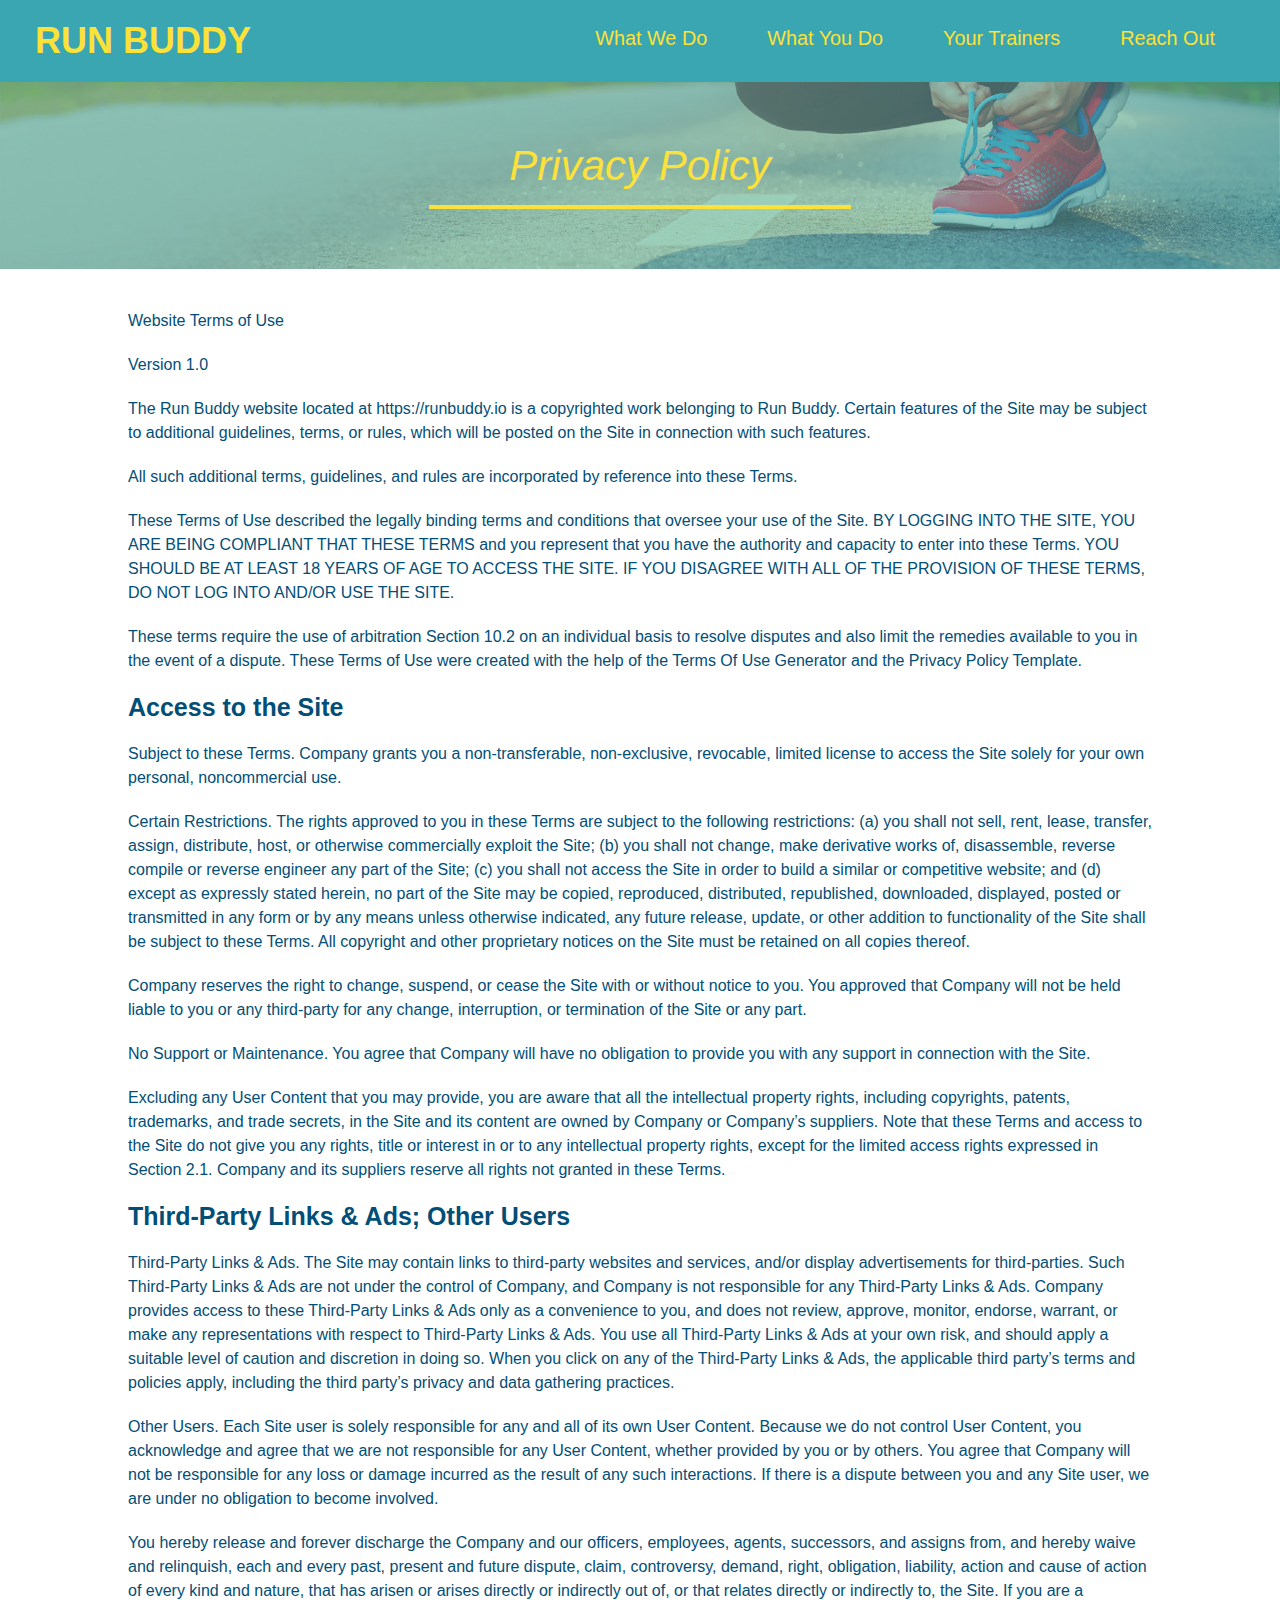
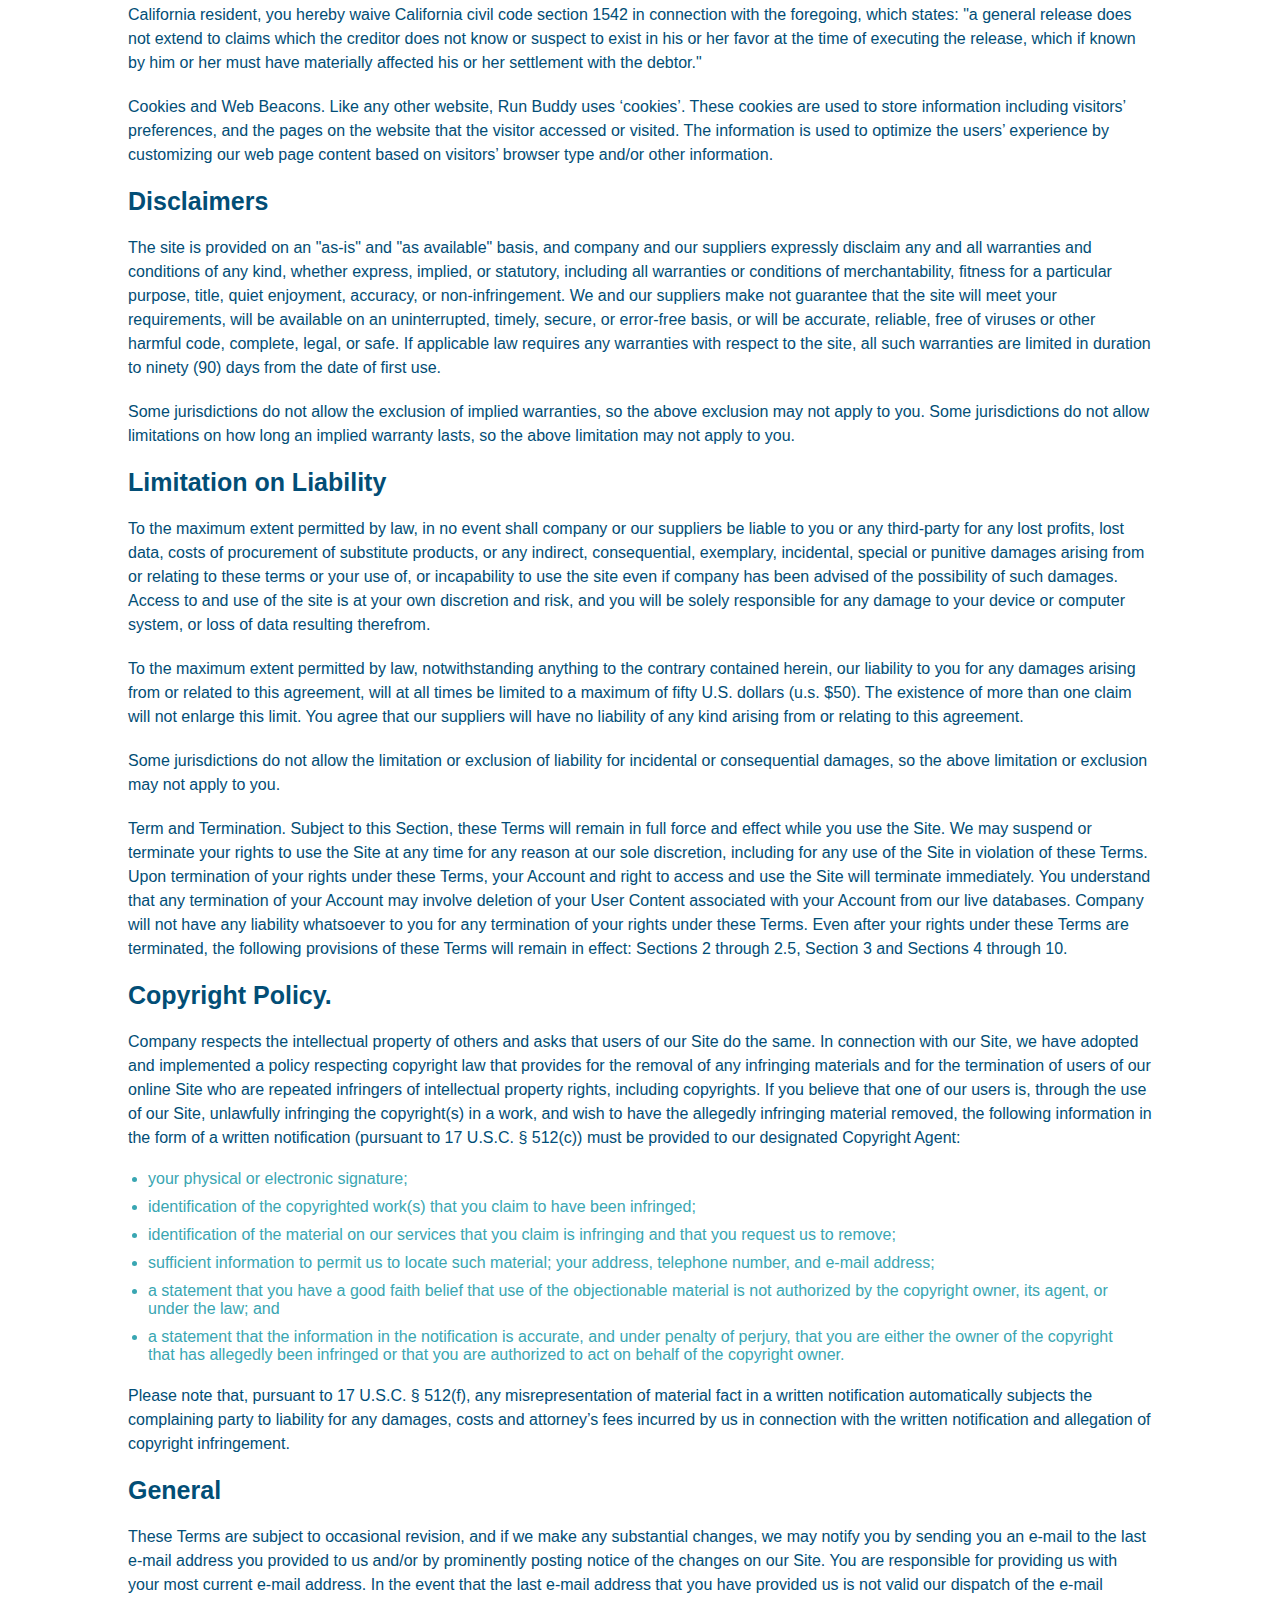
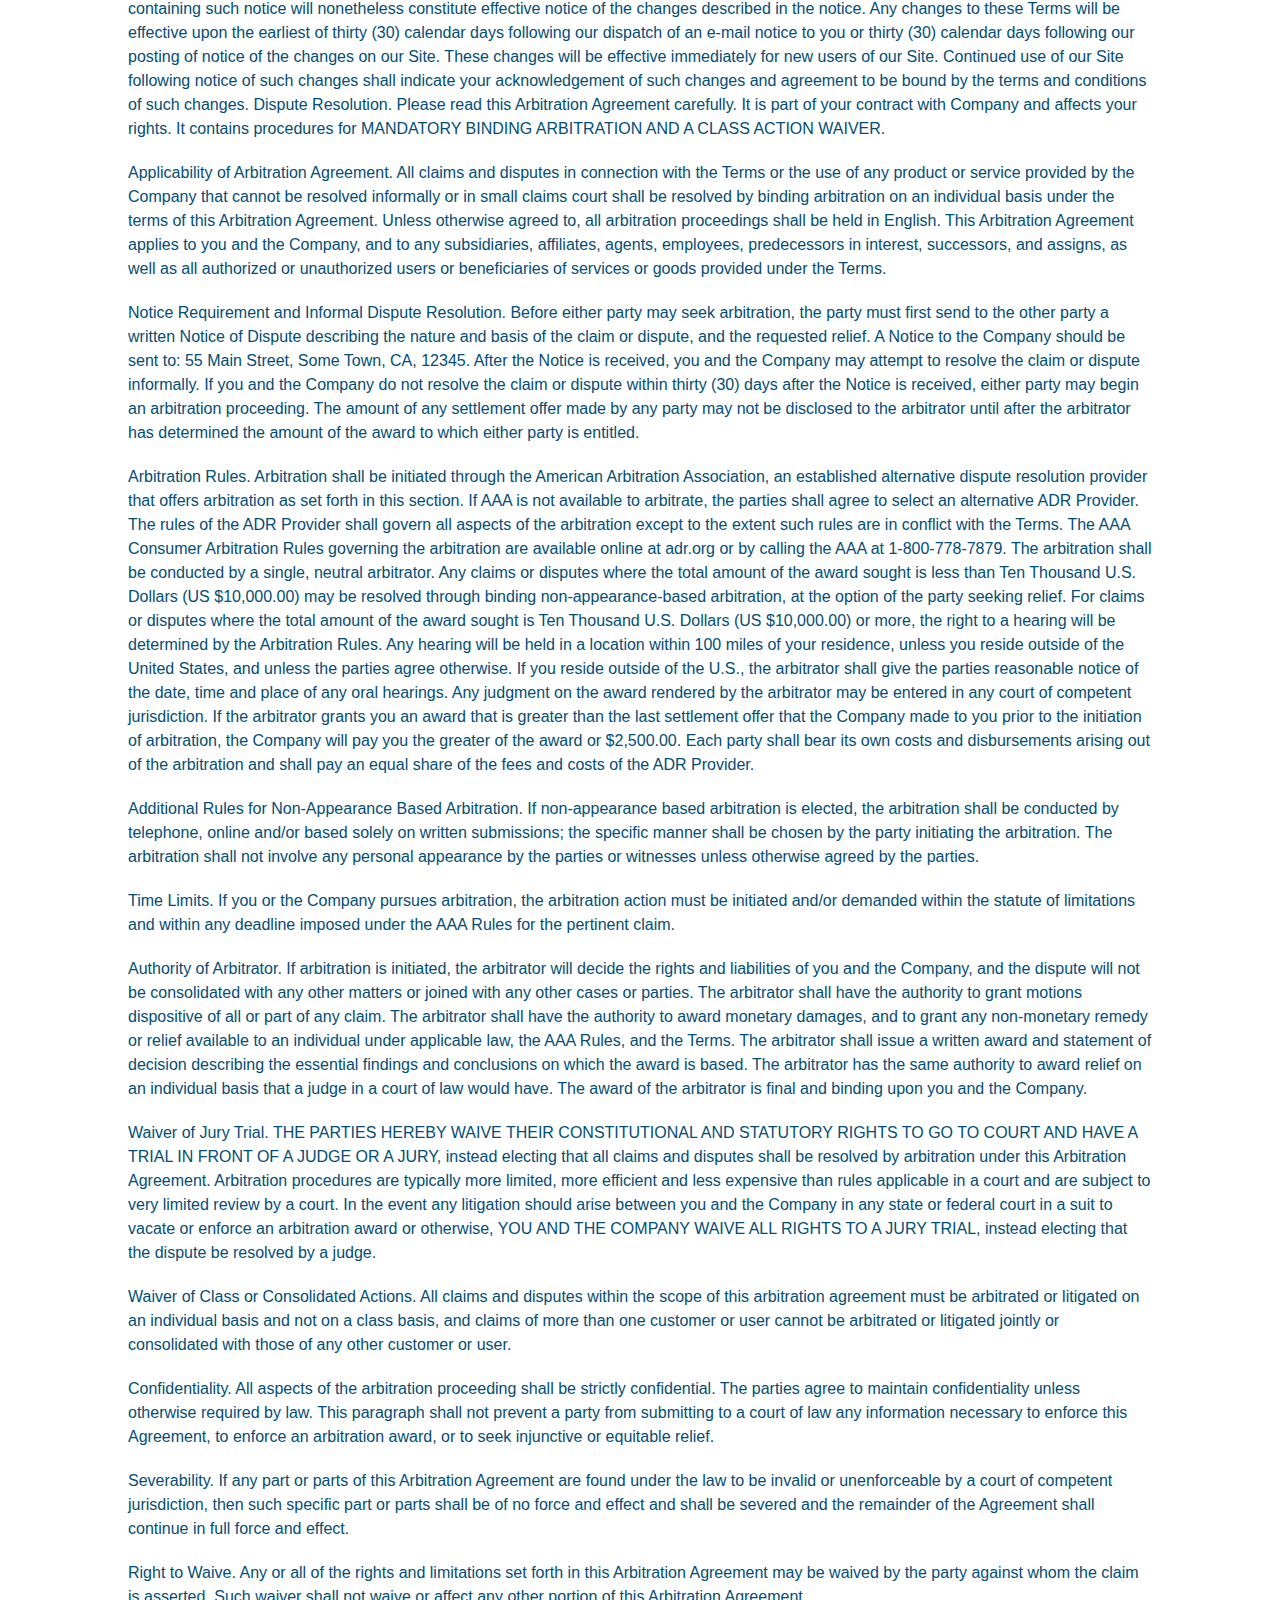
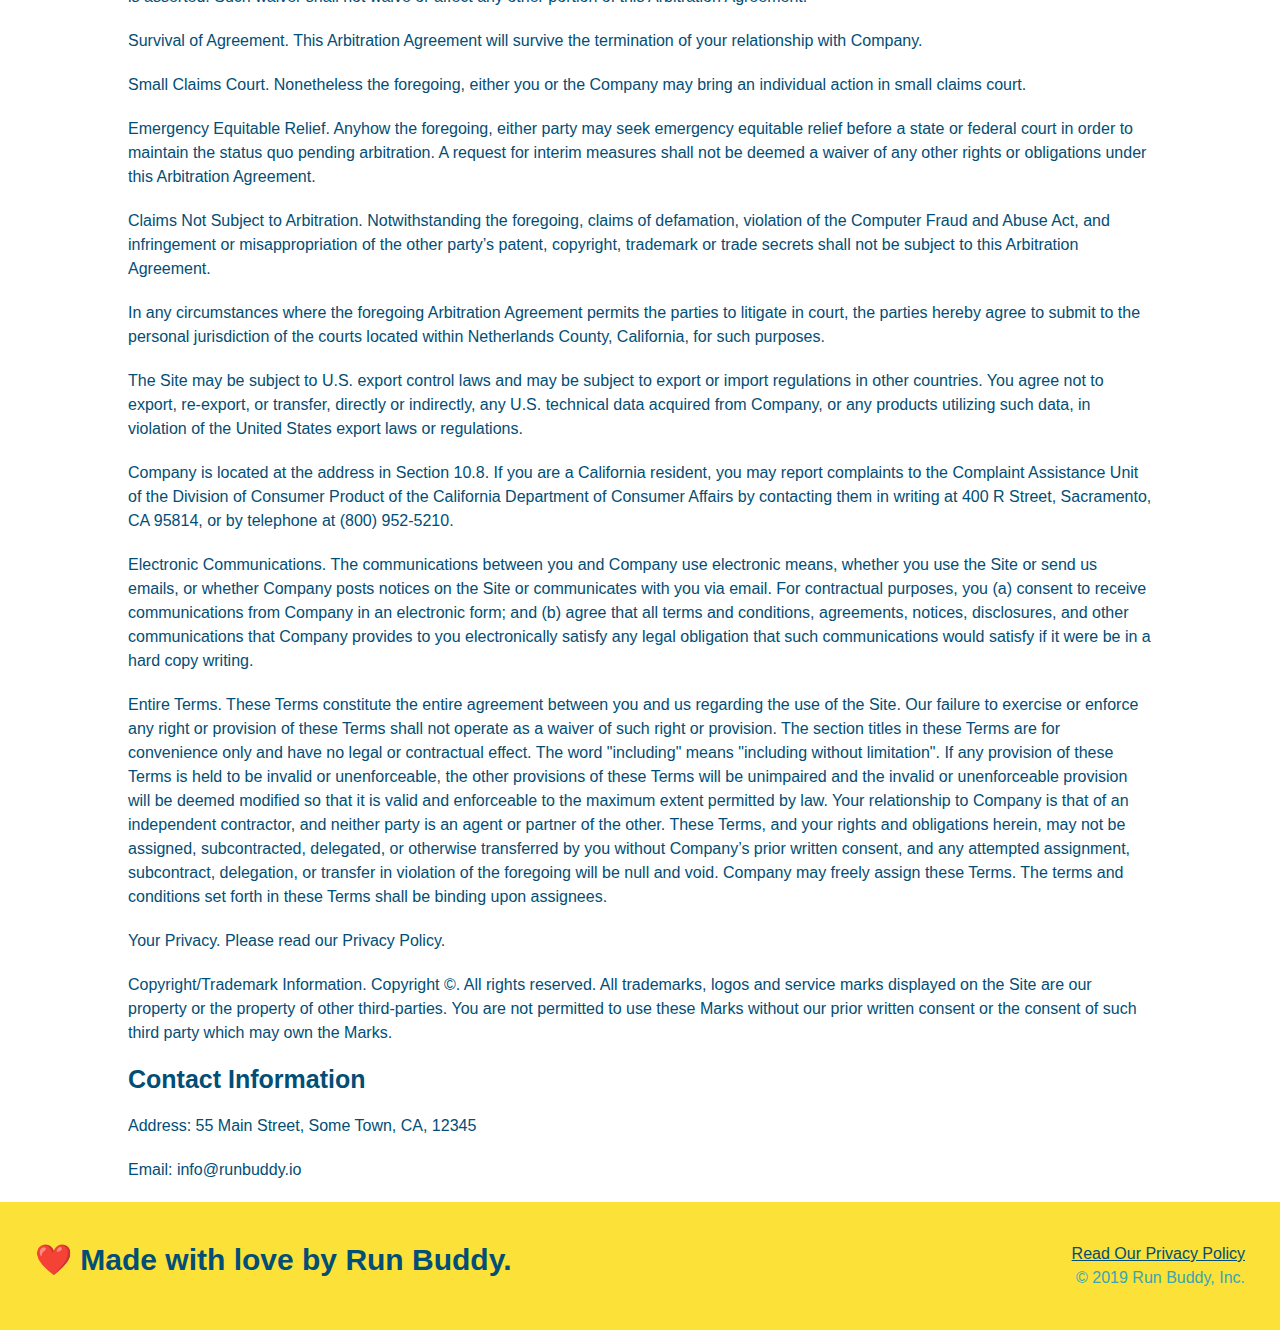
==== commit d2730540: "code snapshot" ====
--- a/privacy-policy.html
+++ b/privacy-policy.html
@@ -1,478 +1,473 @@
 <!DOCTYPE html>
 <html lang="en">
-    <head>
-        <meta charset="UTF-8">
-        <title>Privacy Policy - Run Buddy</title>
-        <!-- link css file-->
-        <link rel="stylesheet" href="./assets/css/style.css" />
-
-        <link rel="stylesheet" href="./assets/css/secondary-styles.css" />
-    </head>
-
-    <body>
-        <!-- navigation -->
-        <header>
-            <h1>
-                <a href="/">RUN BUDDY</a>
-            </h1>
-            <nav>
-                <!-- Unordered list element -->
-                <ul>
-                    <!-- List item element -->
-                    <li>
-                        <!-- Anchor element -->
-                        <a href="./index.html#what-we-do">What We Do</a>
-                    </li>
-                    <li>
-                        <a href="./index.html#what-you-do">What You Do</a>
-                    </li>
-                    <li>
-                        <a href="./index.html#your-trainers">Your Trainers</a>
-                    </li>
-                    <li>
-                        <a href="./index.html#reach-out">Reach Out</a>
-                    </li>
-                </ul>
-            </nav>
-        </header>
-
-        <!-- Hero Section-->
-        <section class="hero">
-            <h2 class="page-title">
-                Privacy Policy
-            </h2>
-        </section>
-
-            <article class="secondary-content">
-                
-        <p>
-            Website Terms of Use
-        </p>
-
-        <p>
-            Version 1.0
-        </p>
-
-        <p>
-            The Run Buddy website located at https://runbuddy.io is a copyrighted work belonging to Run Buddy. Certain
-            features of the Site may be subject to additional guidelines, terms, or rules, which will be posted on the Site
-            in connection with such features.
-        </p>
-
-        <p>
-            All such additional terms, guidelines, and rules are incorporated by reference into these Terms.
-        </p>
-
-        <p>
-            These Terms of Use described the legally binding terms and conditions that oversee your use of the Site. BY
-            LOGGING INTO THE SITE, YOU ARE BEING COMPLIANT THAT THESE TERMS and you represent that you have the authority
-            and capacity to enter into these Terms. YOU SHOULD BE AT LEAST 18 YEARS OF AGE TO ACCESS THE SITE. IF YOU
-            DISAGREE WITH ALL OF THE PROVISION OF THESE TERMS, DO NOT LOG INTO AND/OR USE THE SITE.
-        </p>
-
-        <p>
-            These terms require the use of arbitration Section 10.2 on an individual basis to resolve disputes and also
-            limit the remedies available to you in the event of a dispute. These Terms of Use were created with the help of
-            the Terms Of Use Generator and the Privacy Policy Template.
-        </p>
-
-        <h3>
-            Access to the Site
-        </h3>
-
-        <p>
-            Subject to these Terms. Company grants you a non-transferable, non-exclusive, revocable, limited license to
-            access the Site solely for your own personal, noncommercial use.
-        </p>
-
-        <p>
-            Certain Restrictions. The rights approved to you in these Terms are subject to the following restrictions: (a)
-            you shall not sell, rent, lease, transfer, assign, distribute, host, or otherwise commercially exploit the Site;
-            (b) you shall not change, make derivative works of, disassemble, reverse compile or reverse engineer any part of
-            the Site; (c) you shall not access the Site in order to build a similar or competitive website; and (d) except
-            as expressly stated herein, no part of the Site may be copied, reproduced, distributed, republished, downloaded,
-            displayed, posted or transmitted in any form or by any means unless otherwise indicated, any future release,
-            update, or other addition to functionality of the Site shall be subject to these Terms. All copyright and other
-            proprietary notices on the Site must be retained on all copies thereof.
-        </p>
-
-        <p>
-            Company reserves the right to change, suspend, or cease the Site with or without notice to you. You approved
-            that Company will not be held liable to you or any third-party for any change, interruption, or termination of
-            the Site or any part.
-        </p>
-
-        <p>
-            No Support or Maintenance. You agree that Company will have no obligation to provide you with any support in
-            connection with the Site.
-        </p>
-
-        <p>
-            Excluding any User Content that you may provide, you are aware that all the intellectual property rights,
-            including copyrights, patents, trademarks, and trade secrets, in the Site and its content are owned by Company
-            or Companyâ€™s suppliers. Note that these Terms and access to the Site do not give you any rights, title or
-            interest in or to any intellectual property rights, except for the limited access rights expressed in Section
-            2.1. Company and its suppliers reserve all rights not granted in these Terms.
-        </p>
-
-        <h3>
-            Third-Party Links & Ads; Other Users
-        </h3>
-
-        <p>
-            Third-Party Links & Ads. The Site may contain links to third-party websites and services, and/or display
-            advertisements for third-parties. Such Third-Party Links & Ads are not under the control of Company, and Company
-            is not responsible for any Third-Party Links & Ads. Company provides access to these Third-Party Links & Ads
-            only as a convenience to you, and does not review, approve, monitor, endorse, warrant, or make any
-            representations with respect to Third-Party Links & Ads. You use all Third-Party Links & Ads at your own risk,
-            and should apply a suitable level of caution and discretion in doing so. When you click on any of the
-            Third-Party Links & Ads, the applicable third partyâ€™s terms and policies apply, including the third partyâ€™s
-            privacy and data gathering practices.
-        </p>
-
-        <p>
-            Other Users. Each Site user is solely responsible for any and all of its own User Content. Because we do not
-            control User Content, you acknowledge and agree that we are not responsible for any User Content, whether
-            provided by you or by others. You agree that Company will not be responsible for any loss or damage incurred as
-            the result of any such interactions. If there is a dispute between you and any Site user, we are under no
-            obligation to become involved.
-        </p>
-
-        <p>
-            You hereby release and forever discharge the Company and our officers, employees, agents, successors, and
-            assigns from, and hereby waive and relinquish, each and every past, present and future dispute, claim,
-            controversy, demand, right, obligation, liability, action and cause of action of every kind and nature, that has
-            arisen or arises directly or indirectly out of, or that relates directly or indirectly to, the Site. If you are
-            a California resident, you hereby waive California civil code section 1542 in connection with the foregoing,
-            which states: "a general release does not extend to claims which the creditor does not know or suspect to exist
-            in his or her favor at the time of executing the release, which if known by him or her must have materially
-            affected his or her settlement with the debtor."
-        </p>
-
-        <p>
-            Cookies and Web Beacons. Like any other website, Run Buddy uses â€˜cookiesâ€™. These cookies are used to store
-            information including visitorsâ€™ preferences, and the pages on the website that the visitor accessed or visited.
-            The information is used to optimize the usersâ€™ experience by customizing our web page content based on visitorsâ€™
-            browser type and/or other information.
-        </p>
-
-        <h3>
-            Disclaimers
-        </h3>
-
-        <p>
-            The site is provided on an "as-is" and "as available" basis, and company and our suppliers expressly disclaim
-            any and all warranties and conditions of any kind, whether express, implied, or statutory, including all
-            warranties or conditions of merchantability, fitness for a particular purpose, title, quiet enjoyment, accuracy,
-            or non-infringement. We and our suppliers make not guarantee that the site will meet your requirements, will be
-            available on an uninterrupted, timely, secure, or error-free basis, or will be accurate, reliable, free of
-            viruses or other harmful code, complete, legal, or safe. If applicable law requires any warranties with respect
-            to the site, all such warranties are limited in duration to ninety (90) days from the date of first use.
-        </p>
-
-        <p>
-            Some jurisdictions do not allow the exclusion of implied warranties, so the above exclusion may not apply to
-            you. Some jurisdictions do not allow limitations on how long an implied warranty lasts, so the above limitation
-            may not apply to you.
-        </p>
-
-        <h3>
-            Limitation on Liability
-        </h3>
-
-        <p>
-            To the maximum extent permitted by law, in no event shall company or our suppliers be liable to you or any
-            third-party for any lost profits, lost data, costs of procurement of substitute products, or any indirect,
-            consequential, exemplary, incidental, special or punitive damages arising from or relating to these terms or
-            your use of, or incapability to use the site even if company has been advised of the possibility of such
-            damages. Access to and use of the site is at your own discretion and risk, and you will be solely responsible
-            for any damage to your device or computer system, or loss of data resulting therefrom.
-        </p>
-
-        <p>
-            To the maximum extent permitted by law, notwithstanding anything to the contrary contained herein, our liability
-            to you for any damages arising from or related to this agreement, will at all times be limited to a maximum of
-            fifty U.S. dollars (u.s. $50). The existence of more than one claim will not enlarge this limit. You agree that
-            our suppliers will have no liability of any kind arising from or relating to this agreement.
-        </p>
-
-        <p>
-            Some jurisdictions do not allow the limitation or exclusion of liability for incidental or consequential
-            damages, so the above limitation or exclusion may not apply to you.
-        </p>
-
-        <p>
-            Term and Termination. Subject to this Section, these Terms will remain in full force and effect while you use
-            the Site. We may suspend or terminate your rights to use the Site at any time for any reason at our sole
-            discretion, including for any use of the Site in violation of these Terms. Upon termination of your rights under
-            these Terms, your Account and right to access and use the Site will terminate immediately. You understand that
-            any termination of your Account may involve deletion of your User Content associated with your Account from our
-            live databases. Company will not have any liability whatsoever to you for any termination of your rights under
-            these Terms. Even after your rights under these Terms are terminated, the following provisions of these Terms
-            will remain in effect: Sections 2 through 2.5, Section 3 and Sections 4 through 10.
-        </p>
-
-        <h3>
-            Copyright Policy.
-        </h3>
-
-        <p>
-            Company respects the intellectual property of others and asks that users of our Site do the same. In connection
-            with our Site, we have adopted and implemented a policy respecting copyright law that provides for the removal
-            of any infringing materials and for the termination of users of our online Site who are repeated infringers of
-            intellectual property rights, including copyrights. If you believe that one of our users is, through the use of
-            our Site, unlawfully infringing the copyright(s) in a work, and wish to have the allegedly infringing material
-            removed, the following information in the form of a written notification (pursuant to 17 U.S.C. Â§ 512(c)) must
-            be provided to our designated Copyright Agent:
-        </p>
-
+  <head>
+    <meta charset="UTF-8" />
+    <link rel="stylesheet" href="./assets/css/style.css" />
+    <link rel="stylesheet" href="./assets/css/secondary-styles.css" />
+    <title>Run Buddy - Privacy Policy</title>
+  </head>
+  <body>
+    <header>
+      <h1>
+        <a href="./index.html">RUN BUDDY</a>
+      </h1>
+      <nav>
         <ul>
-            <li>
-            your physical or electronic signature;
-            </li>
-            <li>
-            identification of the copyrighted work(s) that you claim to have been infringed;
-            </li>
-            <li>
-            identification of the material on our services that you claim is infringing and that you request us to remove;
-            </li>
-            <li>
-            sufficient information to permit us to locate such material; your address, telephone number, and e-mail
-            address;
-            </li>
-            <li>
-            a statement that you have a good faith belief that use of the objectionable material is not authorized by the
-            copyright owner, its agent, or under the law; and
-            </li>
-            <li>
-            a statement that the information in the notification is accurate, and under penalty of perjury, that you are
-            either the owner of the copyright that has allegedly been infringed or that you are authorized to act on
-            behalf of the copyright owner.
-            </li>
+          <li>
+            <a href="./index.html#what-we-do">What We Do</a>
+          </li>
+          <li>
+            <a href="./index.html#what-you-do">What You Do</a>
+          </li>
+          <li>
+            <a href="./index.html#your-trainers">Your Trainers</a>
+          </li>
+          <li>
+            <a href="./index.html#reach-out">Reach Out</a>
+          </li>
         </ul>
-
-        <p>
-            Please note that, pursuant to 17 U.S.C. Â§ 512(f), any misrepresentation of material fact in a written
-            notification automatically subjects the complaining party to liability for any damages, costs and attorneyâ€™s
-            fees incurred by us in connection with the written notification and allegation of copyright infringement.
-        </p>
-
-        <h3>
-            General
-        </h3>
-
-        <p>
-            These Terms are subject to occasional revision, and if we make any substantial changes, we may notify you by
-            sending you an e-mail to the last e-mail address you provided to us and/or by prominently posting notice of the
-            changes on our Site. You are responsible for providing us with your most current e-mail address. In the event
-            that the last e-mail address that you have provided us is not valid our dispatch of the e-mail containing such
-            notice will nonetheless constitute effective notice of the changes described in the notice. Any changes to these
-            Terms will be effective upon the earliest of thirty (30) calendar days following our dispatch of an e-mail
-            notice to you or thirty (30) calendar days following our posting of notice of the changes on our Site. These
-            changes will be effective immediately for new users of our Site. Continued use of our Site following notice of
-            such changes shall indicate your acknowledgement of such changes and agreement to be bound by the terms and
-            conditions of such changes. Dispute Resolution. Please read this Arbitration Agreement carefully. It is part of
-            your contract with Company and affects your rights. It contains procedures for MANDATORY BINDING ARBITRATION AND
-            A CLASS ACTION WAIVER.
-        </p>
-
-        <p>
-            Applicability of Arbitration Agreement. All claims and disputes in connection with the Terms or the use of any
-            product or service provided by the Company that cannot be resolved informally or in small claims court shall be
-            resolved by binding arbitration on an individual basis under the terms of this Arbitration Agreement. Unless
-            otherwise agreed to, all arbitration proceedings shall be held in English. This Arbitration Agreement applies to
-            you and the Company, and to any subsidiaries, affiliates, agents, employees, predecessors in interest,
-            successors, and assigns, as well as all authorized or unauthorized users or beneficiaries of services or goods
-            provided under the Terms.
-        </p>
-
-        <p>
-            Notice Requirement and Informal Dispute Resolution. Before either party may seek arbitration, the party must
-            first send to the other party a written Notice of Dispute describing the nature and basis of the claim or
-            dispute, and the requested relief. A Notice to the Company should be sent to: 55 Main Street, Some Town, CA,
-            12345. After the Notice is received, you and the Company may attempt to resolve the claim or dispute informally.
-            If you and the Company do not resolve the claim or dispute within thirty (30) days after the Notice is received,
-            either party may begin an arbitration proceeding. The amount of any settlement offer made by any party may not
-            be disclosed to the arbitrator until after the arbitrator has determined the amount of the award to which either
-            party is entitled.
-        </p>
-
-        <p>
-            Arbitration Rules. Arbitration shall be initiated through the American Arbitration Association, an established
-            alternative dispute resolution provider that offers arbitration as set forth in this section. If AAA is not
-            available to arbitrate, the parties shall agree to select an alternative ADR Provider. The rules of the ADR
-            Provider shall govern all aspects of the arbitration except to the extent such rules are in conflict with the
-            Terms. The AAA Consumer Arbitration Rules governing the arbitration are available online at adr.org or by
-            calling the AAA at 1-800-778-7879. The arbitration shall be conducted by a single, neutral arbitrator. Any
-            claims or disputes where the total amount of the award sought is less than Ten Thousand U.S. Dollars (US
-            $10,000.00) may be resolved through binding non-appearance-based arbitration, at the option of the party seeking
-            relief. For claims or disputes where the total amount of the award sought is Ten Thousand U.S. Dollars (US
-            $10,000.00) or more, the right to a hearing will be determined by the Arbitration Rules. Any hearing will be
-            held in a location within 100 miles of your residence, unless you reside outside of the United States, and
-            unless the parties agree otherwise. If you reside outside of the U.S., the arbitrator shall give the parties
-            reasonable notice of the date, time and place of any oral hearings. Any judgment on the award rendered by the
-            arbitrator may be entered in any court of competent jurisdiction. If the arbitrator grants you an award that is
-            greater than the last settlement offer that the Company made to you prior to the initiation of arbitration, the
-            Company will pay you the greater of the award or $2,500.00. Each party shall bear its own costs and
-            disbursements arising out of the arbitration and shall pay an equal share of the fees and costs of the ADR
-            Provider.
-        </p>
-
-        <p>
-            Additional Rules for Non-Appearance Based Arbitration. If non-appearance based arbitration is elected, the
-            arbitration shall be conducted by telephone, online and/or based solely on written submissions; the specific
-            manner shall be chosen by the party initiating the arbitration. The arbitration shall not involve any personal
-            appearance by the parties or witnesses unless otherwise agreed by the parties.
-        </p>
-
-        <p>
-            Time Limits. If you or the Company pursues arbitration, the arbitration action must be initiated and/or demanded
-            within the statute of limitations and within any deadline imposed under the AAA Rules for the pertinent claim.
-        </p>
-
-        <p>
-            Authority of Arbitrator. If arbitration is initiated, the arbitrator will decide the rights and liabilities of
-            you and the Company, and the dispute will not be consolidated with any other matters or joined with any other
-            cases or parties. The arbitrator shall have the authority to grant motions dispositive of all or part of any
-            claim. The arbitrator shall have the authority to award monetary damages, and to grant any non-monetary remedy
-            or relief available to an individual under applicable law, the AAA Rules, and the Terms. The arbitrator shall
-            issue a written award and statement of decision describing the essential findings and conclusions on which the
-            award is based. The arbitrator has the same authority to award relief on an individual basis that a judge in a
-            court of law would have. The award of the arbitrator is final and binding upon you and the Company.
-        </p>
-
-        <p>
-            Waiver of Jury Trial. THE PARTIES HEREBY WAIVE THEIR CONSTITUTIONAL AND STATUTORY RIGHTS TO GO TO COURT AND HAVE
-            A TRIAL IN FRONT OF A JUDGE OR A JURY, instead electing that all claims and disputes shall be resolved by
-            arbitration under this Arbitration Agreement. Arbitration procedures are typically more limited, more efficient
-            and less expensive than rules applicable in a court and are subject to very limited review by a court. In the
-            event any litigation should arise between you and the Company in any state or federal court in a suit to vacate
-            or enforce an arbitration award or otherwise, YOU AND THE COMPANY WAIVE ALL RIGHTS TO A JURY TRIAL, instead
-            electing that the dispute be resolved by a judge.
-        </p>
-
-        <p>
-            Waiver of Class or Consolidated Actions. All claims and disputes within the scope of this arbitration agreement
-            must be arbitrated or litigated on an individual basis and not on a class basis, and claims of more than one
-            customer or user cannot be arbitrated or litigated jointly or consolidated with those of any other customer or
-            user.
-        </p>
-
-        <p>
-            Confidentiality. All aspects of the arbitration proceeding shall be strictly confidential. The parties agree to
-            maintain confidentiality unless otherwise required by law. This paragraph shall not prevent a party from
-            submitting to a court of law any information necessary to enforce this Agreement, to enforce an arbitration
-            award, or to seek injunctive or equitable relief.
-        </p>
-
-        <p>
-            Severability. If any part or parts of this Arbitration Agreement are found under the law to be invalid or
-            unenforceable by a court of competent jurisdiction, then such specific part or parts shall be of no force and
-            effect and shall be severed and the remainder of the Agreement shall continue in full force and effect.
-        </p>
-
-        <p>
-            Right to Waive. Any or all of the rights and limitations set forth in this Arbitration Agreement may be waived
-            by the party against whom the claim is asserted. Such waiver shall not waive or affect any other portion of this
-            Arbitration Agreement.
-        </p>
-
-        <p>
-            Survival of Agreement. This Arbitration Agreement will survive the termination of your relationship with
-            Company.
-        </p>
-
-        <p>
-            Small Claims Court. Nonetheless the foregoing, either you or the Company may bring an individual action in small
-            claims court.
-        </p>
-
-        <p>
-            Emergency Equitable Relief. Anyhow the foregoing, either party may seek emergency equitable relief before a
-            state or federal court in order to maintain the status quo pending arbitration. A request for interim measures
-            shall not be deemed a waiver of any other rights or obligations under this Arbitration Agreement.
-        </p>
-
-        <p>
-            Claims Not Subject to Arbitration. Notwithstanding the foregoing, claims of defamation, violation of the
-            Computer Fraud and Abuse Act, and infringement or misappropriation of the other partyâ€™s patent, copyright,
-            trademark or trade secrets shall not be subject to this Arbitration Agreement.
-        </p>
-
-        <p>
-            In any circumstances where the foregoing Arbitration Agreement permits the parties to litigate in court, the
-            parties hereby agree to submit to the personal jurisdiction of the courts located within Netherlands County,
-            California, for such purposes.
-        </p>
-
-        <p>
-            The Site may be subject to U.S. export control laws and may be subject to export or import regulations in other
-            countries. You agree not to export, re-export, or transfer, directly or indirectly, any U.S. technical data
-            acquired from Company, or any products utilizing such data, in violation of the United States export laws or
-            regulations.
-        </p>
-
-        <p>
-            Company is located at the address in Section 10.8. If you are a California resident, you may report complaints
-            to the Complaint Assistance Unit of the Division of Consumer Product of the California Department of Consumer
-            Affairs by contacting them in writing at 400 R Street, Sacramento, CA 95814, or by telephone at (800) 952-5210.
-        </p>
-
-        <p>
-            Electronic Communications. The communications between you and Company use electronic means, whether you use the
-            Site or send us emails, or whether Company posts notices on the Site or communicates with you via email. For
-            contractual purposes, you (a) consent to receive communications from Company in an electronic form; and (b)
-            agree that all terms and conditions, agreements, notices, disclosures, and other communications that Company
-            provides to you electronically satisfy any legal obligation that such communications would satisfy if it were be
-            in a hard copy writing.
-        </p>
-
-        <p>
-            Entire Terms. These Terms constitute the entire agreement between you and us regarding the use of the Site. Our
-            failure to exercise or enforce any right or provision of these Terms shall not operate as a waiver of such right
-            or provision. The section titles in these Terms are for convenience only and have no legal or contractual
-            effect. The word "including" means "including without limitation". If any provision of these Terms is held to be
-            invalid or unenforceable, the other provisions of these Terms will be unimpaired and the invalid or
-            unenforceable provision will be deemed modified so that it is valid and enforceable to the maximum extent
-            permitted by law. Your relationship to Company is that of an independent contractor, and neither party is an
-            agent or partner of the other. These Terms, and your rights and obligations herein, may not be assigned,
-            subcontracted, delegated, or otherwise transferred by you without Companyâ€™s prior written consent, and any
-            attempted assignment, subcontract, delegation, or transfer in violation of the foregoing will be null and void.
-            Company may freely assign these Terms. The terms and conditions set forth in these Terms shall be binding upon
-            assignees.
-        </p>
-
-        <p>
-            Your Privacy. Please read our Privacy Policy.
-        </p>
-
-        <p>
-            Copyright/Trademark Information. Copyright Â©. All rights reserved. All trademarks, logos and service marks
-            displayed on the Site are our property or the property of other third-parties. You are not permitted to use
-            these Marks without our prior written consent or the consent of such third party which may own the Marks.
-        </p>
-
-        <h3>
-            Contact Information
-        </h3>
-
-        <p>
-            Address: 55 Main Street, Some Town, CA, 12345
-        </p>
-
-        <p>
-            Email: info@runbuddy.io
-        </p>
-
-        </article>
-
-        <!-- footer -->
-        <footer>
-            <h2>❤️ Made with love by Run Buddy.</h2>
-            <div>
-                &copy: 2019 Run Buddy, Inc.
-            </div>
-        </footer>
-
-    </body>
-</html>+      </nav>
+    </header>
+    <!-- end navigation -->
+
+    <!-- hero/jumbotron -->
+    <section class="hero">
+      <h2 class="page-title">
+        Privacy Policy
+      </h2>
+    </section>
+
+    <!-- body copy -->
+    <article class="secondary-content">
+      <p>
+        Website Terms of Use
+      </p>
+
+      <p>
+        Version 1.0
+      </p>
+
+      <p>
+        The Run Buddy website located at https://runbuddy.io is a copyrighted work belonging to Run Buddy. Certain
+        features of the Site may be subject to additional guidelines, terms, or rules, which will be posted on the Site
+        in connection with such features.
+      </p>
+
+      <p>
+        All such additional terms, guidelines, and rules are incorporated by reference into these Terms.
+      </p>
+
+      <p>
+        These Terms of Use described the legally binding terms and conditions that oversee your use of the Site. BY
+        LOGGING INTO THE SITE, YOU ARE BEING COMPLIANT THAT THESE TERMS and you represent that you have the authority
+        and capacity to enter into these Terms. YOU SHOULD BE AT LEAST 18 YEARS OF AGE TO ACCESS THE SITE. IF YOU
+        DISAGREE WITH ALL OF THE PROVISION OF THESE TERMS, DO NOT LOG INTO AND/OR USE THE SITE.
+      </p>
+
+      <p>
+        These terms require the use of arbitration Section 10.2 on an individual basis to resolve disputes and also
+        limit the remedies available to you in the event of a dispute. These Terms of Use were created with the help of
+        the Terms Of Use Generator and the Privacy Policy Template.
+      </p>
+
+      <h3>
+        Access to the Site
+      </h3>
+
+      <p>
+        Subject to these Terms. Company grants you a non-transferable, non-exclusive, revocable, limited license to
+        access the Site solely for your own personal, noncommercial use.
+      </p>
+
+      <p>
+        Certain Restrictions. The rights approved to you in these Terms are subject to the following restrictions: (a)
+        you shall not sell, rent, lease, transfer, assign, distribute, host, or otherwise commercially exploit the Site;
+        (b) you shall not change, make derivative works of, disassemble, reverse compile or reverse engineer any part of
+        the Site; (c) you shall not access the Site in order to build a similar or competitive website; and (d) except
+        as expressly stated herein, no part of the Site may be copied, reproduced, distributed, republished, downloaded,
+        displayed, posted or transmitted in any form or by any means unless otherwise indicated, any future release,
+        update, or other addition to functionality of the Site shall be subject to these Terms. All copyright and other
+        proprietary notices on the Site must be retained on all copies thereof.
+      </p>
+
+      <p>
+        Company reserves the right to change, suspend, or cease the Site with or without notice to you. You approved
+        that Company will not be held liable to you or any third-party for any change, interruption, or termination of
+        the Site or any part.
+      </p>
+
+      <p>
+        No Support or Maintenance. You agree that Company will have no obligation to provide you with any support in
+        connection with the Site.
+      </p>
+
+      <p>
+        Excluding any User Content that you may provide, you are aware that all the intellectual property rights,
+        including copyrights, patents, trademarks, and trade secrets, in the Site and its content are owned by Company
+        or Company’s suppliers. Note that these Terms and access to the Site do not give you any rights, title or
+        interest in or to any intellectual property rights, except for the limited access rights expressed in Section
+        2.1. Company and its suppliers reserve all rights not granted in these Terms.
+      </p>
+
+      <h3>
+        Third-Party Links & Ads; Other Users
+      </h3>
+
+      <p>
+        Third-Party Links & Ads. The Site may contain links to third-party websites and services, and/or display
+        advertisements for third-parties. Such Third-Party Links & Ads are not under the control of Company, and Company
+        is not responsible for any Third-Party Links & Ads. Company provides access to these Third-Party Links & Ads
+        only as a convenience to you, and does not review, approve, monitor, endorse, warrant, or make any
+        representations with respect to Third-Party Links & Ads. You use all Third-Party Links & Ads at your own risk,
+        and should apply a suitable level of caution and discretion in doing so. When you click on any of the
+        Third-Party Links & Ads, the applicable third party’s terms and policies apply, including the third party’s
+        privacy and data gathering practices.
+      </p>
+
+      <p>
+        Other Users. Each Site user is solely responsible for any and all of its own User Content. Because we do not
+        control User Content, you acknowledge and agree that we are not responsible for any User Content, whether
+        provided by you or by others. You agree that Company will not be responsible for any loss or damage incurred as
+        the result of any such interactions. If there is a dispute between you and any Site user, we are under no
+        obligation to become involved.
+      </p>
+
+      <p>
+        You hereby release and forever discharge the Company and our officers, employees, agents, successors, and
+        assigns from, and hereby waive and relinquish, each and every past, present and future dispute, claim,
+        controversy, demand, right, obligation, liability, action and cause of action of every kind and nature, that has
+        arisen or arises directly or indirectly out of, or that relates directly or indirectly to, the Site. If you are
+        a California resident, you hereby waive California civil code section 1542 in connection with the foregoing,
+        which states: "a general release does not extend to claims which the creditor does not know or suspect to exist
+        in his or her favor at the time of executing the release, which if known by him or her must have materially
+        affected his or her settlement with the debtor."
+      </p>
+
+      <p>
+        Cookies and Web Beacons. Like any other website, Run Buddy uses ‘cookies’. These cookies are used to store
+        information including visitors’ preferences, and the pages on the website that the visitor accessed or visited.
+        The information is used to optimize the users’ experience by customizing our web page content based on visitors’
+        browser type and/or other information.
+      </p>
+
+      <h3>
+        Disclaimers
+      </h3>
+
+      <p>
+        The site is provided on an "as-is" and "as available" basis, and company and our suppliers expressly disclaim
+        any and all warranties and conditions of any kind, whether express, implied, or statutory, including all
+        warranties or conditions of merchantability, fitness for a particular purpose, title, quiet enjoyment, accuracy,
+        or non-infringement. We and our suppliers make not guarantee that the site will meet your requirements, will be
+        available on an uninterrupted, timely, secure, or error-free basis, or will be accurate, reliable, free of
+        viruses or other harmful code, complete, legal, or safe. If applicable law requires any warranties with respect
+        to the site, all such warranties are limited in duration to ninety (90) days from the date of first use.
+      </p>
+
+      <p>
+        Some jurisdictions do not allow the exclusion of implied warranties, so the above exclusion may not apply to
+        you. Some jurisdictions do not allow limitations on how long an implied warranty lasts, so the above limitation
+        may not apply to you.
+      </p>
+
+      <h3>
+        Limitation on Liability
+      </h3>
+
+      <p>
+        To the maximum extent permitted by law, in no event shall company or our suppliers be liable to you or any
+        third-party for any lost profits, lost data, costs of procurement of substitute products, or any indirect,
+        consequential, exemplary, incidental, special or punitive damages arising from or relating to these terms or
+        your use of, or incapability to use the site even if company has been advised of the possibility of such
+        damages. Access to and use of the site is at your own discretion and risk, and you will be solely responsible
+        for any damage to your device or computer system, or loss of data resulting therefrom.
+      </p>
+
+      <p>
+        To the maximum extent permitted by law, notwithstanding anything to the contrary contained herein, our liability
+        to you for any damages arising from or related to this agreement, will at all times be limited to a maximum of
+        fifty U.S. dollars (u.s. $50). The existence of more than one claim will not enlarge this limit. You agree that
+        our suppliers will have no liability of any kind arising from or relating to this agreement.
+      </p>
+
+      <p>
+        Some jurisdictions do not allow the limitation or exclusion of liability for incidental or consequential
+        damages, so the above limitation or exclusion may not apply to you.
+      </p>
+
+      <p>
+        Term and Termination. Subject to this Section, these Terms will remain in full force and effect while you use
+        the Site. We may suspend or terminate your rights to use the Site at any time for any reason at our sole
+        discretion, including for any use of the Site in violation of these Terms. Upon termination of your rights under
+        these Terms, your Account and right to access and use the Site will terminate immediately. You understand that
+        any termination of your Account may involve deletion of your User Content associated with your Account from our
+        live databases. Company will not have any liability whatsoever to you for any termination of your rights under
+        these Terms. Even after your rights under these Terms are terminated, the following provisions of these Terms
+        will remain in effect: Sections 2 through 2.5, Section 3 and Sections 4 through 10.
+      </p>
+
+      <h3>
+        Copyright Policy.
+      </h3>
+
+      <p>
+        Company respects the intellectual property of others and asks that users of our Site do the same. In connection
+        with our Site, we have adopted and implemented a policy respecting copyright law that provides for the removal
+        of any infringing materials and for the termination of users of our online Site who are repeated infringers of
+        intellectual property rights, including copyrights. If you believe that one of our users is, through the use of
+        our Site, unlawfully infringing the copyright(s) in a work, and wish to have the allegedly infringing material
+        removed, the following information in the form of a written notification (pursuant to 17 U.S.C. § 512(c)) must
+        be provided to our designated Copyright Agent:
+      </p>
+
+      <ul>
+        <li>
+          your physical or electronic signature;
+        </li>
+        <li>
+          identification of the copyrighted work(s) that you claim to have been infringed;
+        </li>
+        <li>
+          identification of the material on our services that you claim is infringing and that you request us to remove;
+        </li>
+        <li>
+          sufficient information to permit us to locate such material; your address, telephone number, and e-mail
+          address;
+        </li>
+        <li>
+          a statement that you have a good faith belief that use of the objectionable material is not authorized by the
+          copyright owner, its agent, or under the law; and
+        </li>
+        <li>
+          a statement that the information in the notification is accurate, and under penalty of perjury, that you are
+          either the owner of the copyright that has allegedly been infringed or that you are authorized to act on
+          behalf of the copyright owner.
+        </li>
+      </ul>
+
+      <p>
+        Please note that, pursuant to 17 U.S.C. § 512(f), any misrepresentation of material fact in a written
+        notification automatically subjects the complaining party to liability for any damages, costs and attorney’s
+        fees incurred by us in connection with the written notification and allegation of copyright infringement.
+      </p>
+
+      <h3>
+        General
+      </h3>
+
+      <p>
+        These Terms are subject to occasional revision, and if we make any substantial changes, we may notify you by
+        sending you an e-mail to the last e-mail address you provided to us and/or by prominently posting notice of the
+        changes on our Site. You are responsible for providing us with your most current e-mail address. In the event
+        that the last e-mail address that you have provided us is not valid our dispatch of the e-mail containing such
+        notice will nonetheless constitute effective notice of the changes described in the notice. Any changes to these
+        Terms will be effective upon the earliest of thirty (30) calendar days following our dispatch of an e-mail
+        notice to you or thirty (30) calendar days following our posting of notice of the changes on our Site. These
+        changes will be effective immediately for new users of our Site. Continued use of our Site following notice of
+        such changes shall indicate your acknowledgement of such changes and agreement to be bound by the terms and
+        conditions of such changes. Dispute Resolution. Please read this Arbitration Agreement carefully. It is part of
+        your contract with Company and affects your rights. It contains procedures for MANDATORY BINDING ARBITRATION AND
+        A CLASS ACTION WAIVER.
+      </p>
+
+      <p>
+        Applicability of Arbitration Agreement. All claims and disputes in connection with the Terms or the use of any
+        product or service provided by the Company that cannot be resolved informally or in small claims court shall be
+        resolved by binding arbitration on an individual basis under the terms of this Arbitration Agreement. Unless
+        otherwise agreed to, all arbitration proceedings shall be held in English. This Arbitration Agreement applies to
+        you and the Company, and to any subsidiaries, affiliates, agents, employees, predecessors in interest,
+        successors, and assigns, as well as all authorized or unauthorized users or beneficiaries of services or goods
+        provided under the Terms.
+      </p>
+
+      <p>
+        Notice Requirement and Informal Dispute Resolution. Before either party may seek arbitration, the party must
+        first send to the other party a written Notice of Dispute describing the nature and basis of the claim or
+        dispute, and the requested relief. A Notice to the Company should be sent to: 55 Main Street, Some Town, CA,
+        12345. After the Notice is received, you and the Company may attempt to resolve the claim or dispute informally.
+        If you and the Company do not resolve the claim or dispute within thirty (30) days after the Notice is received,
+        either party may begin an arbitration proceeding. The amount of any settlement offer made by any party may not
+        be disclosed to the arbitrator until after the arbitrator has determined the amount of the award to which either
+        party is entitled.
+      </p>
+
+      <p>
+        Arbitration Rules. Arbitration shall be initiated through the American Arbitration Association, an established
+        alternative dispute resolution provider that offers arbitration as set forth in this section. If AAA is not
+        available to arbitrate, the parties shall agree to select an alternative ADR Provider. The rules of the ADR
+        Provider shall govern all aspects of the arbitration except to the extent such rules are in conflict with the
+        Terms. The AAA Consumer Arbitration Rules governing the arbitration are available online at adr.org or by
+        calling the AAA at 1-800-778-7879. The arbitration shall be conducted by a single, neutral arbitrator. Any
+        claims or disputes where the total amount of the award sought is less than Ten Thousand U.S. Dollars (US
+        $10,000.00) may be resolved through binding non-appearance-based arbitration, at the option of the party seeking
+        relief. For claims or disputes where the total amount of the award sought is Ten Thousand U.S. Dollars (US
+        $10,000.00) or more, the right to a hearing will be determined by the Arbitration Rules. Any hearing will be
+        held in a location within 100 miles of your residence, unless you reside outside of the United States, and
+        unless the parties agree otherwise. If you reside outside of the U.S., the arbitrator shall give the parties
+        reasonable notice of the date, time and place of any oral hearings. Any judgment on the award rendered by the
+        arbitrator may be entered in any court of competent jurisdiction. If the arbitrator grants you an award that is
+        greater than the last settlement offer that the Company made to you prior to the initiation of arbitration, the
+        Company will pay you the greater of the award or $2,500.00. Each party shall bear its own costs and
+        disbursements arising out of the arbitration and shall pay an equal share of the fees and costs of the ADR
+        Provider.
+      </p>
+
+      <p>
+        Additional Rules for Non-Appearance Based Arbitration. If non-appearance based arbitration is elected, the
+        arbitration shall be conducted by telephone, online and/or based solely on written submissions; the specific
+        manner shall be chosen by the party initiating the arbitration. The arbitration shall not involve any personal
+        appearance by the parties or witnesses unless otherwise agreed by the parties.
+      </p>
+
+      <p>
+        Time Limits. If you or the Company pursues arbitration, the arbitration action must be initiated and/or demanded
+        within the statute of limitations and within any deadline imposed under the AAA Rules for the pertinent claim.
+      </p>
+
+      <p>
+        Authority of Arbitrator. If arbitration is initiated, the arbitrator will decide the rights and liabilities of
+        you and the Company, and the dispute will not be consolidated with any other matters or joined with any other
+        cases or parties. The arbitrator shall have the authority to grant motions dispositive of all or part of any
+        claim. The arbitrator shall have the authority to award monetary damages, and to grant any non-monetary remedy
+        or relief available to an individual under applicable law, the AAA Rules, and the Terms. The arbitrator shall
+        issue a written award and statement of decision describing the essential findings and conclusions on which the
+        award is based. The arbitrator has the same authority to award relief on an individual basis that a judge in a
+        court of law would have. The award of the arbitrator is final and binding upon you and the Company.
+      </p>
+
+      <p>
+        Waiver of Jury Trial. THE PARTIES HEREBY WAIVE THEIR CONSTITUTIONAL AND STATUTORY RIGHTS TO GO TO COURT AND HAVE
+        A TRIAL IN FRONT OF A JUDGE OR A JURY, instead electing that all claims and disputes shall be resolved by
+        arbitration under this Arbitration Agreement. Arbitration procedures are typically more limited, more efficient
+        and less expensive than rules applicable in a court and are subject to very limited review by a court. In the
+        event any litigation should arise between you and the Company in any state or federal court in a suit to vacate
+        or enforce an arbitration award or otherwise, YOU AND THE COMPANY WAIVE ALL RIGHTS TO A JURY TRIAL, instead
+        electing that the dispute be resolved by a judge.
+      </p>
+
+      <p>
+        Waiver of Class or Consolidated Actions. All claims and disputes within the scope of this arbitration agreement
+        must be arbitrated or litigated on an individual basis and not on a class basis, and claims of more than one
+        customer or user cannot be arbitrated or litigated jointly or consolidated with those of any other customer or
+        user.
+      </p>
+
+      <p>
+        Confidentiality. All aspects of the arbitration proceeding shall be strictly confidential. The parties agree to
+        maintain confidentiality unless otherwise required by law. This paragraph shall not prevent a party from
+        submitting to a court of law any information necessary to enforce this Agreement, to enforce an arbitration
+        award, or to seek injunctive or equitable relief.
+      </p>
+
+      <p>
+        Severability. If any part or parts of this Arbitration Agreement are found under the law to be invalid or
+        unenforceable by a court of competent jurisdiction, then such specific part or parts shall be of no force and
+        effect and shall be severed and the remainder of the Agreement shall continue in full force and effect.
+      </p>
+
+      <p>
+        Right to Waive. Any or all of the rights and limitations set forth in this Arbitration Agreement may be waived
+        by the party against whom the claim is asserted. Such waiver shall not waive or affect any other portion of this
+        Arbitration Agreement.
+      </p>
+
+      <p>
+        Survival of Agreement. This Arbitration Agreement will survive the termination of your relationship with
+        Company.
+      </p>
+
+      <p>
+        Small Claims Court. Nonetheless the foregoing, either you or the Company may bring an individual action in small
+        claims court.
+      </p>
+
+      <p>
+        Emergency Equitable Relief. Anyhow the foregoing, either party may seek emergency equitable relief before a
+        state or federal court in order to maintain the status quo pending arbitration. A request for interim measures
+        shall not be deemed a waiver of any other rights or obligations under this Arbitration Agreement.
+      </p>
+
+      <p>
+        Claims Not Subject to Arbitration. Notwithstanding the foregoing, claims of defamation, violation of the
+        Computer Fraud and Abuse Act, and infringement or misappropriation of the other party’s patent, copyright,
+        trademark or trade secrets shall not be subject to this Arbitration Agreement.
+      </p>
+
+      <p>
+        In any circumstances where the foregoing Arbitration Agreement permits the parties to litigate in court, the
+        parties hereby agree to submit to the personal jurisdiction of the courts located within Netherlands County,
+        California, for such purposes.
+      </p>
+
+      <p>
+        The Site may be subject to U.S. export control laws and may be subject to export or import regulations in other
+        countries. You agree not to export, re-export, or transfer, directly or indirectly, any U.S. technical data
+        acquired from Company, or any products utilizing such data, in violation of the United States export laws or
+        regulations.
+      </p>
+
+      <p>
+        Company is located at the address in Section 10.8. If you are a California resident, you may report complaints
+        to the Complaint Assistance Unit of the Division of Consumer Product of the California Department of Consumer
+        Affairs by contacting them in writing at 400 R Street, Sacramento, CA 95814, or by telephone at (800) 952-5210.
+      </p>
+
+      <p>
+        Electronic Communications. The communications between you and Company use electronic means, whether you use the
+        Site or send us emails, or whether Company posts notices on the Site or communicates with you via email. For
+        contractual purposes, you (a) consent to receive communications from Company in an electronic form; and (b)
+        agree that all terms and conditions, agreements, notices, disclosures, and other communications that Company
+        provides to you electronically satisfy any legal obligation that such communications would satisfy if it were be
+        in a hard copy writing.
+      </p>
+
+      <p>
+        Entire Terms. These Terms constitute the entire agreement between you and us regarding the use of the Site. Our
+        failure to exercise or enforce any right or provision of these Terms shall not operate as a waiver of such right
+        or provision. The section titles in these Terms are for convenience only and have no legal or contractual
+        effect. The word "including" means "including without limitation". If any provision of these Terms is held to be
+        invalid or unenforceable, the other provisions of these Terms will be unimpaired and the invalid or
+        unenforceable provision will be deemed modified so that it is valid and enforceable to the maximum extent
+        permitted by law. Your relationship to Company is that of an independent contractor, and neither party is an
+        agent or partner of the other. These Terms, and your rights and obligations herein, may not be assigned,
+        subcontracted, delegated, or otherwise transferred by you without Company’s prior written consent, and any
+        attempted assignment, subcontract, delegation, or transfer in violation of the foregoing will be null and void.
+        Company may freely assign these Terms. The terms and conditions set forth in these Terms shall be binding upon
+        assignees.
+      </p>
+
+      <p>
+        Your Privacy. Please read our Privacy Policy.
+      </p>
+
+      <p>
+        Copyright/Trademark Information. Copyright ©. All rights reserved. All trademarks, logos and service marks
+        displayed on the Site are our property or the property of other third-parties. You are not permitted to use
+        these Marks without our prior written consent or the consent of such third party which may own the Marks.
+      </p>
+
+      <h3>
+        Contact Information
+      </h3>
+
+      <p>
+        Address: 55 Main Street, Some Town, CA, 12345
+      </p>
+
+      <p>
+        Email: info@runbuddy.io
+      </p>
+    </article>
+
+    <!-- footer -->
+    <footer>
+      <h2>❤️ Made with love by Run Buddy.</h2>
+
+      <div>
+        <a href="./privacy-policy.html">Read Our Privacy Policy</a> <br/>
+        &copy; 2019 Run Buddy, Inc.
+      </div>
+    </footer>
+    <!-- footer end -->
+  </body>
+</html>
--- a/assets/css/style.css
+++ b/assets/css/style.css
@@ -1,280 +1,361 @@
-/* apply global changes */
 * {
-    margin: 0;
-    padding: 0;
-    box-sizing: border-box;
-}
-
-/* apply styles to the <header> */
+  box-sizing: border-box;
+  margin: 0;
+  padding: 0;
+}
+
+body {
+  color: #39a6b2;
+  font-family: Helvetica, Arial, sans-serif;
+}
+
+
+/* HEADER / NAV BAR STYLES START */
+
 header {
-    padding: 20px 35px;
-    background-color: #39a6b2;
-}
-
-/* apply styles to the header <h1> element */
+  padding: 20px 35px;
+  background-color: #39a6b2;
+  display: flex;
+  justify-content: space-between;
+  flex-wrap: wrap;
+}
+
 header h1 {
-    font-weight: bold;
-    font-size: 36px;
-    color: #fce138;
-    margin: 0;
-    display: inline;
-}
-
-/* apply styles to the header <a> element*/
+  font-weight: bold;
+  margin: 0;
+  font-size: 36px;
+  color: #fce138;
+}
+
 header a {
-    text-decoration: none;
-    color: #fce138;
-}
-
-/* apply styles to the header <nav> element */
+  text-decoration: none;
+  color: #fce138;
+}
+
 header nav {
-    float: right;
-    margin: 7px 0;
-}
-
-/* apply styles to <nav> ul and li elements */
-header nav ul li {
-    display: inline;
-}
-
-/* apply styles to <nav> <a> elements */
+  margin: 7px 0;
+}
+
+header nav ul {
+  display: flex;
+  flex-wrap: wrap;
+  justify-content: space-between;
+  align-items: center;
+  list-style: none;
+}
+
 header nav ul li a {
-    margin: 0 30px;
-    font-weight: lighter;
-    font-size: 22px;
-}
-
-/* apply styles to the <body> */
-body {
-    /* more on this crazy alphanumerical value in a minute! */
-    color: #39a6b2;
-    font-family: Helvetica, Arial, sans-serif;
-}
-
-/* apply styles to the <footer> */
+  margin: 0 30px;
+  font-weight: lighter;
+  font-size: 1.55vw;
+}
+
+/* HEADER / NAVBAR STYLES END */
+
+
+
+/* FOOTER STYLES START */
 footer {
-    background: #fce138;
-    width: 100%;
-    padding: 40px 35px;
-}
-
-/* apply styles to the <h2> element in the <footer> */
+  background: #fce138;
+  padding: 40px 35px;
+  display: flex;
+  justify-content: space-between;
+  flex-wrap: wrap;
+  width: 100%;
+}
+
 footer h2 {
-    display: inline;
-    color: #024e76;
-    font-size: 30px;
-    margin: 0;
-}
-
-/* apply styles to the <div> element in the <footer>*/
+  color: #024e76;
+  font-size: 30px;
+  margin: 0;
+}
+
 footer div {
-    float: right;
-    line-height: 1.5;
-    text-align: right;
-}
-/* apply padding to section */
+  line-height: 1.5;
+  text-align: right;
+}
+
+footer a {
+  color: #024e76;
+}
+/* END FOOTER STYLES */
+
+/* STYLE ALL SECTION TAGS */
 section {
-    padding: 60px;
-  }
-
-  .section-title {
-      font-size:55px;
-      color: #024e76;
-      margin-bottom: 35px;
-      padding: 0 100px 20px 100px;
-      display: inline-block;
-      border-bottom: 3px solid;
-  }
-
-  .primary-border {
-      border-color: #fce138;
-  }
-
-  .secondary-boarder {
-      border-color: #39a6b2;
-  }
-  /* Hero Style Start */
+  padding: 60px;
+}
+
+/* HERO STYLES START */
 .hero {
-    background-image: url("../images/hero-bg.jpg");
-    height: 600px;
-    background-size: cover;
-    background-position: center;
-    position: relative;
+  background-image: url('../images/hero-bg.jpg');
+  background-size: cover;
+  background-position: center;
+  display: flex;
+  justify-content: center;
+  flex-wrap: wrap;
+}
+
+.hero-cta {
+  width: 35%;
+  text-align: right;
+  margin: 3.5%;
+  color: #fff;
+  font-size: 18px;
+  line-height: 1.3;
+}
+
+.hero-cta h2 {
+  font-style: italic;
+  font-size: 55px;
+  color: #fce138;
 }
 
 .hero-form {
-    background-color: #fce138;
-    color: #024e76;
-    padding: 20px;
-    width: 500px;
-    border-style: solid;
-    border-width: 3px;
-    border-color: #024e76;
-    position: absolute;
-    bottom: 120px;
-    right: 140px;
+  border: 3px solid #024e76;
+  background-color: #fce138;
+  padding: 20px;
+  color: #024e76;
+  width: 40%;
+  margin: 3.5%;
 }
 
 .hero-form h3 {
-    margin: 0px;
-    font-size: 24px;
-}
-
+  font-size: 24px;
+  margin: 0;
+}
 .hero-form p {
-    margin: 5px 0 15px 0;
+  margin: 5px 0 15px 0;
 }
 
 .form-input {
-    border:1px solid #024e76;
-    display: block;
-    padding: 7x 15px;
-    font-size: 16px;
-    color: #024e76;
-    width: 100%;
-    margin-bottom: 15px;
+  border: 1px solid #024e76;
+  display: block;
+  padding: 7px 15px;
+  font-size: 16px;
+  color: #024e76;
+  width: 100%;
+  margin-bottom: 15px; 
 }
 
 .hero-form label {
-    margin: 0 5px;
+  margin: 0 5px;
 }
 
 .hero-form button {
-    color: #fce138;
-    background-color: #024e76;
-    border: none;
-    padding: 10px 20px;
-    font-size: 16px;
-}
-
-  /* HERO STYLES END */
-
-  /* WHat We Do Section */
-  .intro {
-    text-align: center;
-  }
-
-  .intro p {
-    line-height: 1.7;
-    color: #39a6b2;
-    width: 80%;
-    font-size: 20px;
-    margin: 0 auto;
-  }
-
-  /* What You Do sections */
-
-  .steps {
-      text-align: center;
-      background: #fce138;
-  }
-
-  .steps div{
-      margin-bottom: 80px;
-  }
-
-  .steps img {
-      width: 15%;
-      margin: 10px 0;
-  }
-
-  .steps h3 {
-      color: #024e76;
-      font-size: 46px;
-      margin-top: 10px;
-  }
-
-  .steps p {
-      color: #39a6b2;
-      font-size: 23px;
-  }
-
-  .steps span {
-      font-size: 38px;
-  }
-
-  .trainers {
-      text-align: center;
-  }
-
-  .trainer {
-    width: 900px;
-    margin: 0 auto 30px auto;
-    background: #024e76;
-    color: #fce138;
-    overflow: auto;
-  }
-
-  .trainer img {
-      width: 35%;
-      float: left;
-  }
-
-  .trainer-bio {
-      padding: 35px;
-      float: left;
-      width: 65%;
-  }
-
-  .text-left {
-      text-align: left;
-  }
-
-  .text-right {
-      text-align: right;
-  }
-
-  .trainer-bio h3 {
-      font-size: 32px;
-      margin-bottom: 8px;
-  }
-
-  .trainer-bio h4 {
-      font-weight: lighter;
-      font-size: 26px;
-      margin-bottom: 25px;
-  }
-
-  .trainer-bio p {
-      font-size: 17px;
-      line-height: 1.3;
-  }
-  .contact {
-      text-align:center;
-      background-color:#024e76;
-  }
-
-  .contact h2 {
-      color: #fce138;
-  }
-
-  .contact-info iframe {
-    width:400px;
-    height: 400px;
-}
-
-  .contact-info div {
-    width: 410px;
-    display: inline-block;
-    vertical-align: top;
-    text-align: left;
-    margin: 30px 0 0 60px;
-    color: white;
-  }
-  
-  .contact-info h3 {
-    color: #fce138;
-    font-size: 32px;
-  }
-  
-  .contact-info p, .contact-info address {
-    margin: 20px 0;
-    line-height: 1.5;
-    font-size: 20px;
-    font-style: normal;
-  }
-
-  .contact-info a {
-      color:#fce138;
-  }
-
-  
+  color: #fce138;
+  background-color: #024e76;
+  border: none;
+  padding: 10px 20px;
+  font-size: 16px;
+} 
+/* HERO STYLES END */
+
+
+/* SECTION TITLE STYLES START */
+.section-title {
+  font-size: 55px;
+  border-bottom: 3px solid;
+  color: #024e76;
+  padding-bottom: 20px;
+  text-align: center;
+  margin: 0 auto 35px auto;
+  width: 50%;
+}
+
+.primary-border {
+  border-color: #fce138;
+}
+
+.secondary-border {
+  border-color: #39a6b2;
+}
+/* SECTION TITLE STYLES END */
+
+/* WHAT WE DO STYLES */
+
+.intro p {
+  line-height: 1.7;
+  color: #39a6b2;
+  width: 80%;
+  margin: 0 auto;
+  font-size: 20px;
+  text-align: center;
+}
+/* WHAT YOU DO STYLES END */
+
+
+/* WHAT YOU DO STYLES START */
+.steps { 
+  background: #fce138;
+}
+
+.step {
+  margin: 50px auto;
+  padding-bottom: 50px;
+  width: 80%;
+  border-bottom: 1px solid #39a6b2;
+  display: flex;
+  flex-wrap: wrap;
+  align-items: center;
+  justify-content: space-between;
+}
+
+.step h3 {
+  color: #024e76;
+  font-size: 46px;
+  flex: 1 30%;
+}
+
+.step-info {
+  flex: 2 70%;
+  display: flex;
+  flex-wrap: wrap;
+  align-items: center;
+}
+
+.step-img {
+  flex: 1 12%;
+  margin-right: 20px;
+}
+
+.step-img img {
+  max-width: 100%;
+}
+
+.step-text {
+  flex: 12;
+}
+
+.step-text p {
+  color: #39a6b2;
+  font-size: 18px;
+}
+
+.step-text h4 {
+  font-size: 26px;
+  line-height: 1.5;
+  color: #024e76;
+}
+
+/* WHAT YOU DO STYLES END */
+
+/* MEET THE TRAINERS START */
+.trainers {
+  width: 100%;
+  margin: 0 auto;
+  display: flex;
+  flex-wrap: wrap;
+  justify-content: space-around;
+}
+
+.trainer {
+  margin: 20px;
+  flex: 1;
+  background: #024e76;
+  color: #fce138;
+}
+
+.trainer img {
+  width: 100%;
+}
+
+.trainer-bio {
+  padding: 25px;
+  line-height: 1.3;
+}
+
+.trainer-bio h3 {
+  font-size: 28px;
+}
+
+.trainer-bio h4 {
+  font-weight: lighter;
+  font-size: 22px;
+  margin-bottom: 15px;
+}
+
+.trainer-bio p {
+  font-size: 17px;
+}
+/* TRAINER STYLES END */
+
+/* REACH OUT STYLES START */
+.contact {
+  background: #024e76;
+}
+
+.contact h2 {
+  color: #fce138;
+}
+
+.contact-info {
+  display: flex;
+  justify-content: space-between;
+  flex-wrap: wrap;
+}
+
+.contact-info > * {
+  flex: 1;
+  margin: 15px;
+}
+
+.contact-info iframe {
+  height: 400px;
+}
+
+.contact-info div {
+  color: white;
+}
+
+.contact-info h3 {
+  color: #fce138;
+  font-size: 32px;
+}
+
+.contact-info p, .contact-info address {
+  margin: 20px 0;
+  line-height: 1.5;
+  font-size: 16px;
+  font-style: normal;
+}
+
+.contact-form input, .contact-form textarea {
+  border: 1px solid #024e76;
+  display: block;
+  padding: 7px 15px;
+  font-size: 16px;
+  color: #024e76;
+  width: 100%;
+  margin-bottom: 15px;
+  margin-top: 5px;
+}
+
+.contact-form button {
+  width: 100%;
+  border: none;
+  background: #fce138;
+  color: #024e76;
+  text-align: center;
+  padding: 15px 0;
+  font-size: 16px;
+}
+
+.contact-info a {
+  color: #fce138;
+}
+
+
+/* REACH OUT STYLES END */
+
+/* UTILITIES */
+.text-left {
+  text-align: left;
+}
+
+.text-right {
+  text-align: right;
+}
+
+.flex-row {
+  display: flex;
+}--- a/assets/css/secondary-styles.css
+++ b/assets/css/secondary-styles.css
@@ -1,42 +1,43 @@
+/* SECONDARY PAGE STYLES */
 .hero {
-    background-position:bottom;
-    height:auto;
-    text-align: center;
-    margin-bottom: 40px;
-  }
+  background-position: bottom;
+  height: auto;
+  text-align: center;
+  margin-bottom: 40px;
+}
 
-  .page-title {
-      color: #fce138;
-      display:inline-block;
-      border-bottom: 4px solid  #fce138;
-      padding: 0 80px 15px 80px;
-      font-weight: normal;
-      font-size: 42px;
-      font-style: italic;
-  }
+.page-title {
+  padding: 0 80px 15px 80px;
+  font-size: 42px;
+  font-weight: 400;
+  font-style: italic;
+  color: #fce138;
+  display: inline-block;
+  border-bottom: 4px solid #fce138;
+}
 
-  .secondary-content {
-      width: 80%;
-      margin: auto;
-      color: #024e76;
-  }
+.secondary-content {
+  width: 80%;
+  margin: 0 auto;
+  color: #024e76;
+}
 
-  .secondary-content h3 {
-      font-size: 25px;
-      margin: 20px 0 20px 0;
-  }
+.secondary-content h3 {
+  font-size: 25px;
+  margin: 20px 0;
+}
 
-  .secondary-content p {
-      font-size: 16px;
-      line-height: 1.5;
-      margin: 0 20px 0 20px;
-  }
+.secondary-content p {
+  font-size: 16px;
+  line-height: 1.5;
+  margin: 20px 0;
+}
 
-  .secondary-content ul{
-      margin: 15px 20px;
-  }
+.secondary-content ul {
+  margin: 15px 20px;
+}
 
-  .secondary-content li{
-      color:#39a6b2;
-      margin: 10px 0px 10px 0px;
-  }+.secondary-content li {
+  color: #39a6b2;
+  margin: 10px 0;
+}